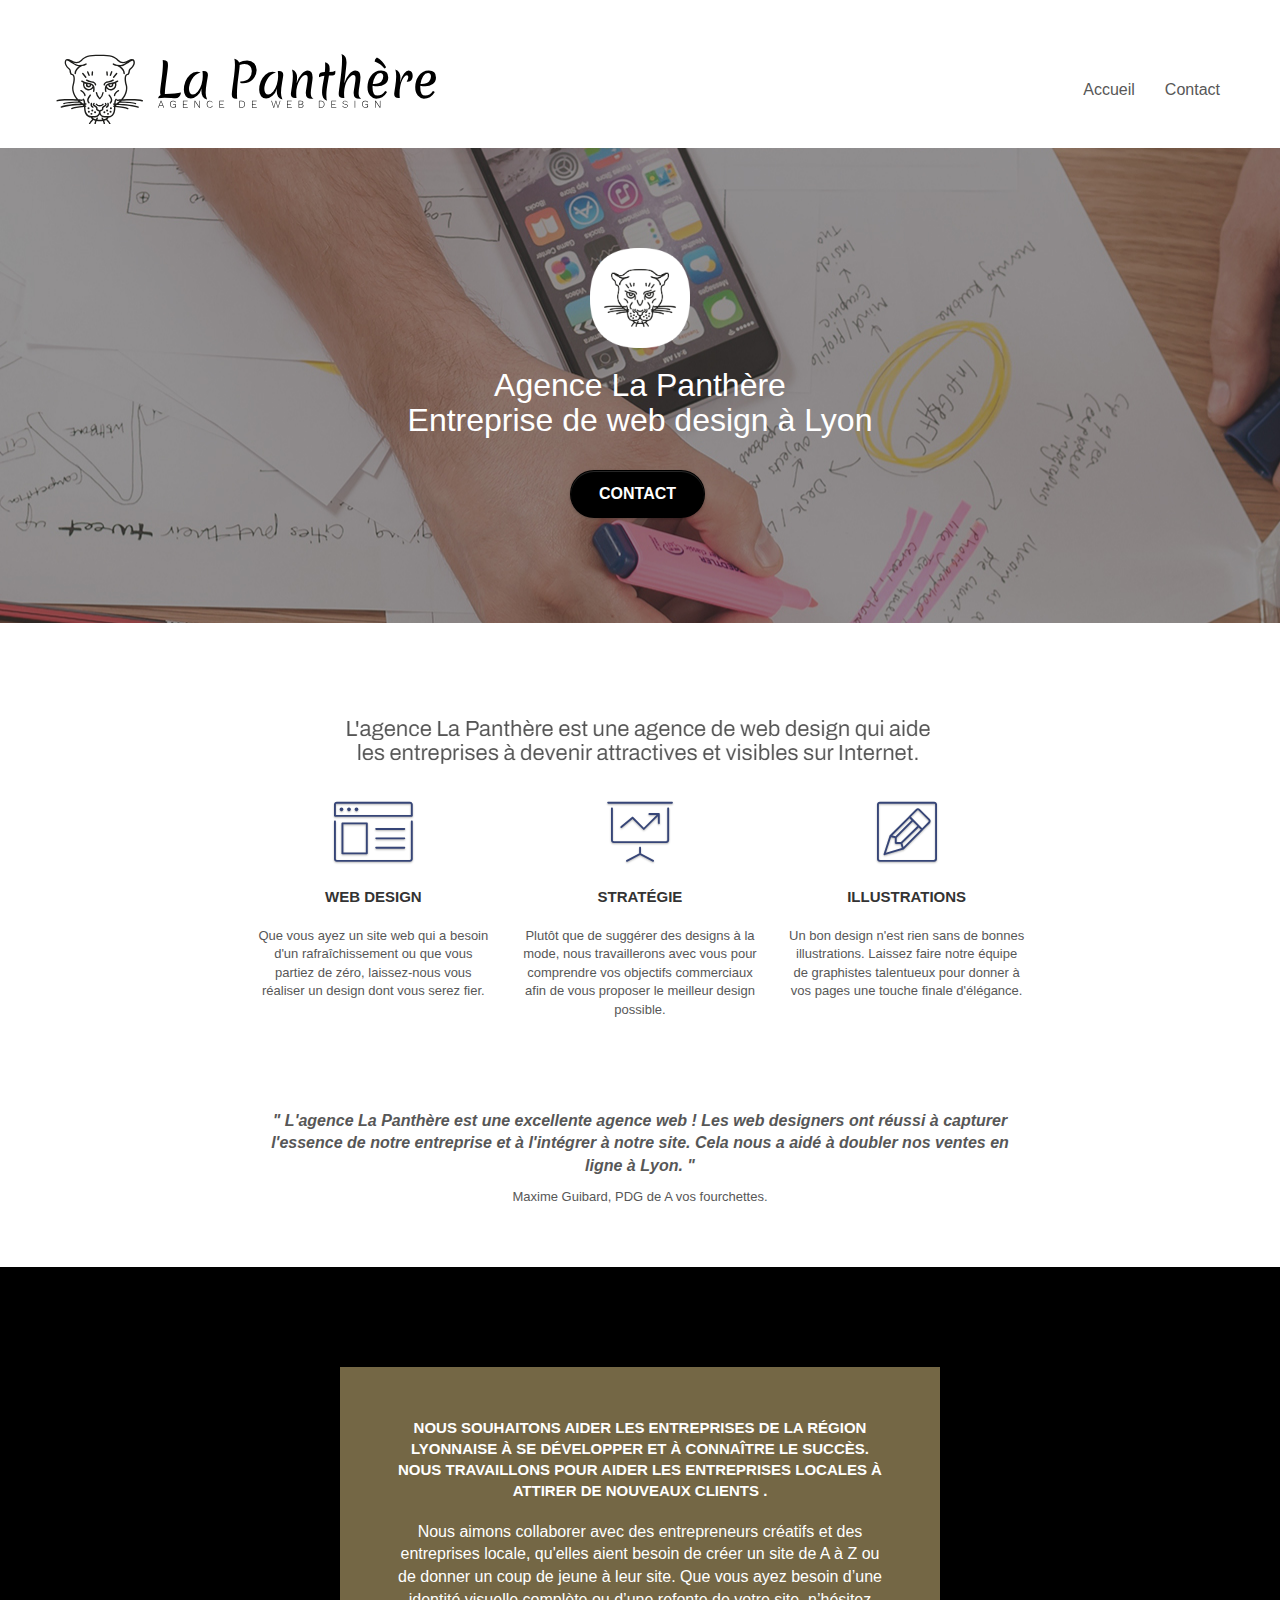
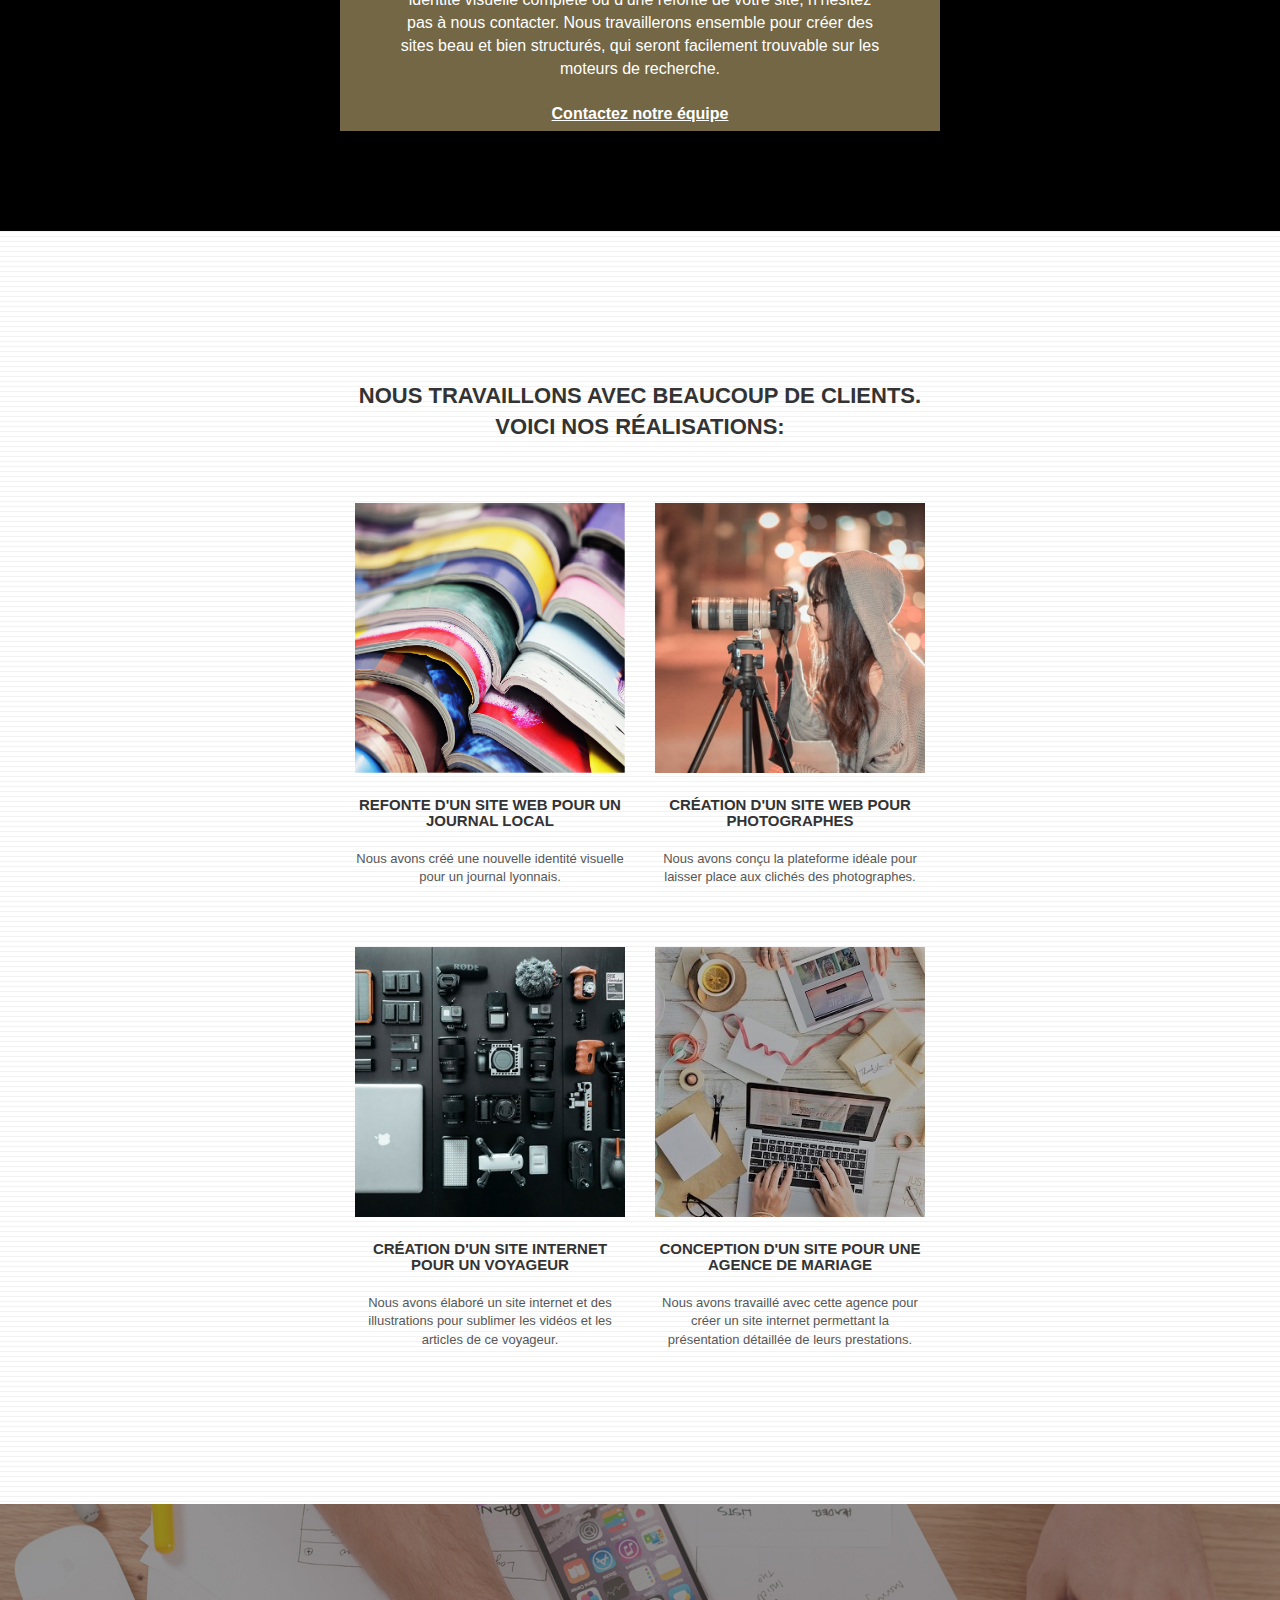
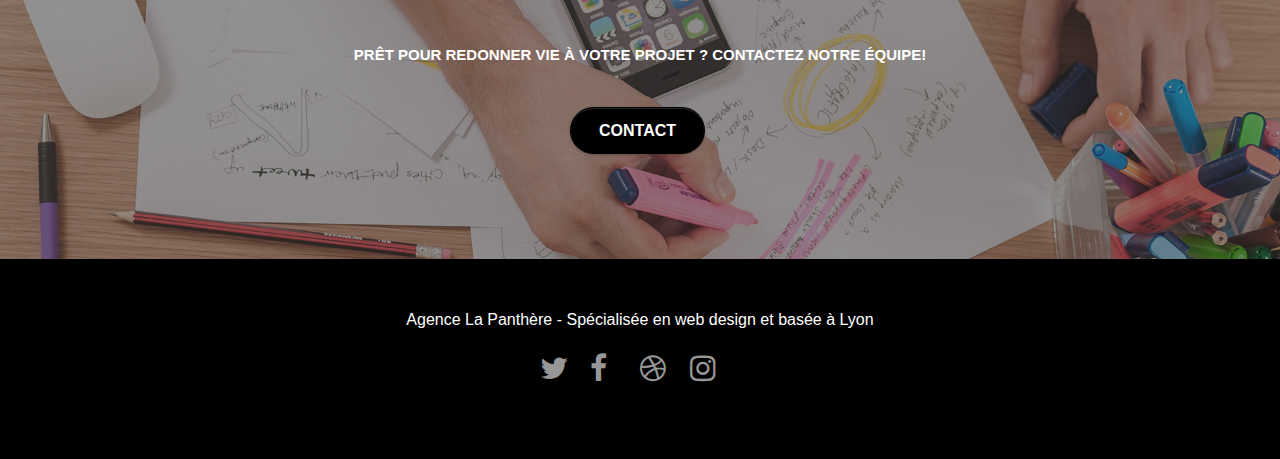
==== index.html @ b07eff9d "descritpions des liens pour accessibilité p2" ====
<!DOCTYPE html>
<html lang="fr">
  <head>
    <meta charset="utf-8" />
    <meta name="viewport" content="width=device-width, initial-scale=1.0, viewport-fit=cover" />
    <link rel="shortcut icon" type="image/png" href="favicon.jpg" />
    <link rel="stylesheet" type="text/css" href="./css/bootstrap.css" />
    <link rel="stylesheet" type="text/css" href="style.css" />
    <link rel="stylesheet" type="text/css" href="./css/font-awesome.css" />
    <link rel="stylesheet" type="text/css" href="./css/et-line.css" />

    <script src="./js/jquery-2.1.0.js"></script>
    <script src="./js/bootstrap.js"></script>
    <script src="./js/blocs.js"></script>
    <script src="./js/jquery.touchSwipe.js" defer></script>
    <script src="./js/gmaps.js"></script>

    <title>La Panthère</title>

    <!-- Analytics -->

    <!-- Analytics END -->
  </head>

  <body>
    <!-- Principal conteneur -->

    <div class="page-container">
      <!-- bloc-0 -->
      <header class="bloc bgc-white l-bloc" id="bloc-0">
        <div class="container bloc-sm">
          <nav class="navbar row">
            <div class="navbar-header">
              <a class="navbar-brand" href="index.html"
                ><img src="img/agence-la-panthere-monochrome.svg" alt=" logo de l'agence web design La Panthere situéé à Lyon" height="40"
              /></a>
            </div>

            <div class="collapse navbar-collapse navbar-1 special-dropdown-nav">
              <ul class="site-navigation nav navbar-nav">
                <li>
                  <a href="index.html">Accueil</a>
                </li>
                <li>
                  <a href="page2.html">Contact</a>
                </li>
              </ul>
            </div>
          </nav>
        </div>
      </header>
    </div>
    <!-- bloc-0 END -->

    <!-- bloc-1-presentation -->
    <div class="bloc bgc-dark-slate-blue bg-banniere d-bloc bg-t-edge bloc-bg-texture texture-paper b-parallax" id="bloc-1-hero">
      <div class="container bloc-lg">
        <div class="row tight-width-whitespace">
          <div class="col-sm-12">
            <img src="img/logo.png" class="center-block image-resize-mode" width="100" alt="Agence La Panthère, agence web design Lyon logo" />
            <h1 class="text-center hero-bloc-text tc-white">
              Agence La Panthère <br />
              Entreprise de web design à Lyon
            </h1>
            <div class="text-center">
              <a href="page2.html" class="btn btn-lg btn-clean btn-rd cta-hero btn-atomic-tangerine" id="cta-hero">Contact</a>
            </div>
          </div>
        </div>
      </div>
    </div>
    <!-- bloc-1-presentation END -->

    <!-- bloc-2-services -->
    <div class="bloc bgc-white l-bloc" id="bloc-2-services">
      <div class="container bloc-md">
        <div class="row">
          <div class="col-sm-12 text-center">
            <img alt="agence la Panthere web design, Lyon, stratégie web" src="img/title.png" />
          </div>
        </div>
        <div class="row voffset-lg med-width-whitespace">
          <div class="col-sm-4">
            <div class="text-center">
              <span class="et-icon-browser sm-shadow icon-dark-slate-blue icons icon-lg"></span>
            </div>
            <h2 class="mg-md text-center">Web design</h2>
            <p class="text-center">
              Que vous ayez un site web qui a besoin d'un rafraîchissement ou que vous partiez de zéro, laissez-nous vous réaliser un design dont vous
              serez fier.
            </p>
          </div>
          <div class="col-sm-4">
            <div class="text-center">
              <span class="et-icon-presentation sm-shadow icon-dark-slate-blue icons icon-lg"></span>
            </div>
            <h2 class="mg-md text-center">Stratégie</h2>
            <p class="text-center">
              Plutôt que de suggérer des designs à la mode, nous travaillerons avec vous pour comprendre vos objectifs commerciaux afin de vous
              proposer le meilleur design possible.<br />
            </p>
          </div>
          <div class="col-sm-4">
            <div class="text-center">
              <span class="et-icon-edit sm-shadow icon-dark-slate-blue icons icon-lg"></span>
            </div>
            <h2 class="mg-md text-center">Illustrations</h2>
            <p class="text-center">
              Un bon design n'est rien sans de bonnes illustrations. Laissez faire notre équipe de graphistes talentueux pour donner à vos pages une
              touche finale d'élégance.
            </p>
          </div>
        </div>
        <div class="row voffset-lg voffset">
          <div class="col-xs-12 col-md-8 col-md-offset-2 text-center">
            <p>
              <cite>
                <em>
                  " L'agence La Panthère est une excellente agence web ! Les web designers ont réussi à capturer l'essence de notre entreprise et à
                  l'intégrer à notre site. Cela nous a aidé à doubler nos ventes en ligne à Lyon. "
                </em>
              </cite>
            </p>
            <p>Maxime Guibard, PDG de A vos fourchettes.</p>
          </div>
        </div>
      </div>
    </div>
    <!-- bloc-2-services END -->

    <!-- bloc-3-what-i-do -->
    <div class="bloc tc-white bgc-atomic-tangerine bg-presentation d-bloc bloc-bg-texture texture-paper b-parallax" id="bloc-3-what-i-do">
      <div class="container bloc-lg">
        <div class="row tight-width-whitespace black-background">
          <div class="col-sm-12">
            <h2 class="mg-md text-center tc-white">
              Nous souhaitons aider les entreprises de la région Lyonnaise à se développer et à connaître le succès. Nous travaillons pour aider les
              entreprises locales à attirer de nouveaux clients .<br />
            </h2>
            <p class="text-center white">
              Nous aimons collaborer avec des entrepreneurs créatifs et des entreprises locale, qu'elles aient besoin de créer un site de A à Z ou de
              donner un coup de jeune à leur site. Que vous ayez besoin d’une identité visuelle complète ou d’une refonte de votre site, n’hésitez pas
              à nous contacter. Nous travaillerons ensemble pour créer des sites beau et bien structurés, qui seront facilement trouvable sur les
              moteurs de recherche. <br /><br /><a class="ltc-white bold-link" href="page2.html">Contactez notre équipe</a><br />
            </p>
          </div>
        </div>
      </div>
    </div>
    <!-- bloc-3-what-i-do END -->

    <!-- bloc-4-portfolio -->
    <div class="bloc bgc-white bg-lines-h2-bg bg-repeat l-bloc" id="bloc-4-portfolio">
      <div class="container bloc-lg">
        <div class="row">
          <div class="col-sm-12 text-center">
            <h2>
              Nous travaillons avec beaucoup de clients. <br />
              Voici nos réalisations:
            </h2>
          </div>
        </div>
        <div class="row tight-width-whitespace portfolio-row">
          <div class="col-sm-6">
            <a
              href="#"
              data-lightbox="img/1.jpg"
              data-gallery-id="gallery-1"
              data-caption="Refonte d'un site web pour un journal local"
              data-frame="snapshot-lb"
              ><img src="img/1.jpg" alt="LaPanthere agence web design logo site web journal" class="img-responsive portfolio-thumb"
            /></a>
            <h3 class="mg-md text-center">Refonte d'un site web pour un journal local</h3>
            <p class="text-center">Nous avons créé une nouvelle identité visuelle pour un journal lyonnais.</p>
          </div>
          <div class="col-sm-6">
            <a
              href="#"
              data-lightbox="img/2.jpg"
              data-gallery-id="gallery-1"
              data-caption="Création d'un site web pour photographes"
              data-frame="snapshot-lb"
              ><img
                src="img/2.jpg"
                class="img-responsive portfolio-thumb"
                alt="paris web design logo agence web meilleure agence, Création d'un site web pour photographes"
            /></a>
            <h3 class="mg-md text-center">Création d'un site web pour photographes</h3>
            <p class="text-center">Nous avons conçu la plateforme idéale pour laisser place aux clichés des photographes.</p>
          </div>
        </div>
        <div class="row tight-width-whitespace portfolio-row">
          <div class="col-sm-6">
            <a
              href="#"
              data-lightbox="img/3.bmp"
              data-gallery-id="gallery-1"
              data-caption="Création d'un site internet pour un voyageur"
              data-frame="snapshot-lb"
              ><img
                src="img/3.bmp"
                class="img-responsive portfolio-thumb"
                alt="La Panthere agence de Lyon web design logo Création d'un site web pour voyageur"
            /></a>
            <h3 class="mg-md text-center">Création d'un site internet pour un voyageur</h3>
            <p class="text-center">
              Nous avons élaboré un site internet et des illustrations pour sublimer les vidéos et les articles de ce voyageur.
            </p>
          </div>
          <div class="col-sm-6">
            <a
              href="#"
              data-lightbox="img/4.bmp"
              data-gallery-id="gallery-1"
              data-caption="Conception d'un site pour une agence de mariage"
              data-frame="snapshot-lb"
              ><img src="img/4.bmp" class="img-responsive portfolio-thumb" alt="creation de site web pour mariage"
            /></a>
            <h3 class="mg-md text-center">Conception d'un site pour une agence de mariage</h3>
            <p class="text-center">
              Nous avons travaillé avec cette agence pour créer un site internet permettant la présentation détaillée de leurs prestations.
            </p>
          </div>
        </div>
      </div>
    </div>
    <!-- bloc-4-portfolio END -->

    <!-- bloc-5-cta -->
    <div class="bloc bgc-dark-slate-blue bg-banniere d-bloc bloc-bg-texture texture-paper" id="bloc-5-cta">
      <div class="container bloc-lg">
        <div class="row">
          <h2 class="mg-md text-center tc-white">Prêt pour redonner vie à votre projet ? Contactez notre équipe!</h2>
          <div class="col-sm-12 text-center">
            <a href="page2.html" class="btn btn-atomic-tangerine btn-clean btn-rd btn-lg cta-hero">Contact</a>
          </div>
        </div>
      </div>
    </div>
    <!-- bloc-5-cta END -->

    <!-- Footer - bloc-8 -->
    <div class="bloc bgc-atomic-tangerine d-bloc" id="bloc-8">
      <div class="container bloc-sm">
        <div class="row">
          <div class="col-sm-12">
            <p class="text-center white">Agence La Panthère - Spécialisée en web design et basée à Lyon<br /></p>

            <div class="row row-no-gutters social">
              <div class="col-sm-3">
                <div class="text-center">
                  <a class="social2" href="https://twitter.com/">
                    <span class="reseau">lien vers twitter</span>
                    <span class="fa fa-twitter icon-md"></span
                  ></a>
                </div>
              </div>
              <div class="col-sm-3">
                <div class="text-center">
                  <a class="social2" href="https://www.facebook.com/">
                    <span class="reseau">lien vers facebook</span>
                    <span class="fa fa-facebook icon-md"></span
                  ></a>
                </div>
              </div>
              <div class="col-sm-3">
                <div class="text-center">
                  <a class="social2" href="https://dribbble.com/">
                    <span class="reseau">lien vers dribbble</span>
                    <span class="fa fa-dribbble icon-md"></span
                  ></a>
                </div>
              </div>
              <div class="col-sm-3">
                <div class="text-center">
                  <a class="social2" href="https://instagram.com/">
                    <span class="reseau">lien vers instagram</span>
                    <span class="fa fa-instagram icon-md"></span
                  ></a>
                </div>
              </div>
            </div>
          </div>
        </div>
      </div>
    </div>
    <!-- Footer - bloc-8 END -->

    <!-- Principal conteneur END -->
  </body>
</html>
---- style.css ----
body {
  margin: 0;
  padding: 0;
  background: #fff;
  overflow-x: hidden;
  -webkit-font-smoothing: antialiased;
  -moz-osx-font-smoothing: grayscale;
}

a,
button {
  transition: all 0.3s ease-in-out;
  outline: none !important;
}

a:hover {
  text-decoration: none;
  cursor: pointer;
}

#page-loading-blocs-notifaction {
  position: fixed;
  top: 0;
  bottom: 0;
  width: 100%;
  z-index: 100000;
  background: #ffffff url("img/pageload-spinner.gif") no-repeat center center;
}

.bloc {
  width: 100%;
  clear: both;
  background: 50% 50% no-repeat;
  padding: 0 50px;
  -webkit-background-size: cover;
  -moz-background-size: cover;
  -o-background-size: cover;
  background-size: cover;
  position: relative;
}

.bloc .container {
  padding-left: 0;
  padding-right: 0;
}

.bloc-lg {
  padding: 100px 50px;
}

.bloc-md {
  padding: 50px;
}

.bloc-sm {
  padding: 20px 50px;
}

.bg-center,
.bg-l-edge,
.bg-r-edge,
.bg-t-edge,
.bg-b-edge,
.bg-tl-edge,
.bg-bl-edge,
.bg-tr-edge,
.bg-br-edge,
.bg-repeat {
  -webkit-background-size: auto !important;
  -moz-background-size: auto !important;
  -o-background-size: auto !important;
  background-size: auto !important;
}

.bg-repeat {
  background: repeat;
}

.bg-t-edge {
  background: top no-repeat;
}

.bloc-bg-texture::before {
  content: "";
  background-size: 2px 2px;
  position: absolute;
  top: 0;
  bottom: 0;
  left: 0;
  right: 0;
}

.b-parallax {
  background-attachment: fixed;
}

.d-bloc {
  color: white;
}

.d-bloc button:hover {
  color: rgba(255, 255, 255, 0.9);
}

.d-bloc .icon-round,
.d-bloc .icon-square,
.d-bloc .icon-rounded,
.d-bloc .icon-semi-rounded-a,
.d-bloc .icon-semi-rounded-b {
  border-color: rgba(255, 255, 255, 0.9);
}

.d-bloc .divider-h span {
  border-color: rgba(255, 255, 255, 0.2);
}

.d-bloc .a-btn,
.d-bloc .navbar a,
.d-bloc .navbar-brand,
.d-bloc a .icon-sm,
.d-bloc a .icon-md,
.d-bloc a .icon-lg,
.d-bloc a .icon-xl,
.d-bloc h1 a,
.d-bloc h2 a,
.d-bloc h3 a,
.d-bloc h4 a,
.d-bloc h5 a,
.d-bloc h6 a,
.d-bloc p a {
  color: rgba(255, 255, 255, 0.6);
}

.d-bloc .a-btn:hover,
.d-bloc .navbar a:hover,
.d-bloc .navbar-brand:hover,
.d-bloc a:hover .icon-sm,
.d-bloc a:hover .icon-md,
.d-bloc a:hover .icon-lg,
.d-bloc a:hover .icon-xl,
.d-bloc h1 a:hover,
.d-bloc h2 a:hover,
.d-bloc h3 a:hover,
.d-bloc h4 a:hover,
.d-bloc h5 a:hover,
.d-bloc h6 a:hover,
.d-bloc p a:hover {
  color: rgba(255, 255, 255, 1);
}

.d-bloc .navbar-toggle .icon-bar {
  background: rgba(255, 255, 255, 1);
}

.d-bloc .btn-wire,
.d-bloc .btn-wire:hover {
  color: rgba(255, 255, 255, 1);
  border-color: rgba(255, 255, 255, 1);
}

.d-bloc .panel {
  color: rgba(0, 0, 0, 0.5);
}

.d-bloc .panel button:hover {
  color: rgba(0, 0, 0, 0.7);
}

.d-bloc .panel icon {
  border-color: rgba(0, 0, 0, 0.7);
}

.d-bloc .panel .divider-h span {
  border-color: rgba(0, 0, 0, 0.1);
}

.d-bloc .panel .a-btn {
  color: rgba(0, 0, 0, 0.6);
}

.d-bloc .panel .a-btn:hover {
  color: rgba(0, 0, 0, 1);
}

.d-bloc .panel .btn-wire,
.d-bloc .panel .btn-wire:hover {
  color: rgba(0, 0, 0, 0.7);
  border-color: rgba(0, 0, 0, 0.3);
}

.d-bloc .panel,
.l-bloc {
  color: rgba(0, 0, 0, 0.5);
}

.d-bloc .panel button:hover,
.l-bloc button:hover {
  color: rgba(0, 0, 0, 0.7);
}

.l-bloc .icon-round,
.l-bloc .icon-square,
.l-bloc .icon-rounded,
.l-bloc .icon-semi-rounded-a,
.l-bloc .icon-semi-rounded-b {
  border-color: rgba(0, 0, 0, 0.7);
}

.d-bloc .panel .divider-h span,
.l-bloc .divider-h span {
  border-color: rgba(0, 0, 0, 0.1);
}

.d-bloc .panel .a-btn,
.l-bloc .a-btn,
.l-bloc .navbar a,
.l-bloc .navbar-brand,
.l-bloc a .icon-sm,
.l-bloc a .icon-md,
.l-bloc a .icon-lg,
.l-bloc a .icon-xl,
.l-bloc h1 a,
.l-bloc h2 a,
.l-bloc h3 a,
.l-bloc h4 a,
.l-bloc h5 a,
.l-bloc h6 a,
.l-bloc p a {
  color: rgba(0, 0, 0, 0.6);
}

.d-bloc .panel .a-btn:hover,
.l-bloc .a-btn:hover,
.l-bloc .navbar a:hover,
.l-bloc .navbar-brand:hover,
.l-bloc a:hover .icon-sm,
.l-bloc a:hover .icon-md,
.l-bloc a:hover .icon-lg,
.l-bloc a:hover .icon-xl,
.l-bloc h1 a:hover,
.l-bloc h2 a:hover,
.l-bloc h3 a:hover,
.l-bloc h4 a:hover,
.l-bloc h5 a:hover,
.l-bloc h6 a:hover,
.l-bloc p a:hover {
  color: rgba(0, 0, 0, 1);
}

.l-bloc .navbar-toggle .icon-bar {
  color: rgba(0, 0, 0, 0.6);
}

.d-bloc .panel .btn-wire,
.d-bloc .panel .btn-wire:hover,
.l-bloc .btn-wire,
.l-bloc .btn-wire:hover {
  color: rgba(0, 0, 0, 0.7);
  border-color: rgba(0, 0, 0, 0.3);
}

.voffset {
  margin-top: 30px;
}

.voffset-lg {
  margin-top: 80px;
}

.row-no-gutters {
  margin-right: 0;
  margin-left: 0;
}

.row.row-no-gutters > [class^="col-"],
.row.row-no-gutters > [class*=" col-"] {
  padding-right: 0;
  padding-left: 0;
}

#bloc-1-hero h1 {
  font-size: 32px;
}

.navbar {
  margin-bottom: 0;
  z-index: 1;
}

.navbar-brand {
  height: auto;
  padding: 3px 15px;
  font-size: 25px;
  font-weight: normal;
  font-weight: 600;
  line-height: 44px;
}

.navbar-brand img {
  height: 70px;
  margin: 0 5px 0 0;
  display: inline;
}

.navbar-brand img[src$="svg"] {
  min-width: 100px;
}

.nav-center .navbar-brand img {
  margin: 0;
}

.navbar .nav {
  padding-top: 35px;
  margin-right: -16px;
  float: right;
  z-index: 1;
}

.contact a {
  text-decoration: none;
  margin-right: 150px;
  margin-top: -19px;
}

.nav > li {
  display: flex;
  float: left;
  margin-top: -34px;
  font-size: 16px;
}

.fa-arrow-rotate-left {
  color: black;
}

.navbar-nav .open .dropdown-menu > li > a {
  text-align: inherit;
}

.nav > li a:hover,
.nav > li a:focus {
  background: transparent;
}

.nav-invert .navbar .nav {
  float: left;
}

.nav-invert .navbar-header,
.nav-invert .navbar-brand {
  float: right;
  position: relative;
  z-index: 2;
}

/* Nouvelles Modifications apportées */
cite {
  font-size: 16px;
  font-weight: bold;
}

.bloc6 {
  background-color: black;
}

.design {
  display: flex;
  justify-content: center;
  margin-top: 5px;
  font-size: 35px;
  color: white;
}

.text-design {
  display: flex;
  justify-content: center;
  font-size: 24px;
  color: lightblue;
  margin-top: 15px;
}

.hero-bloc-text {
  font-size: 38px;
}

.formulaire {
  text-align: center;
  font-size: 22px;
  margin-top: -40px;
}

.lyon {
  margin: 0 250px 0 -50px;
}

.ville-lyon {
  height: 100%;
  width: 130%;
  object-fit: cover;
}

.adresses {
  text-align: center;
  margin-top: -10px;
  color: white;
}

.reseau {
  display: none;
}

@media (min-width: 768px) {
  .site-navigation {
    position: absolute;
    top: 50%;
    right: 20px;
    transform: translate(0, -50%);
    -webkit-transform: translateY(-50%);
  }
  .nav > li .dropdown-menu a,
  .nav > li .dropdown-menu a:hover {
    color: #484848;
  }
  .nav-invert .site-navigation {
    left: 0;
    right: 0;
  }
  .nav-center {
    text-align: center;
  }
  .nav-center .navbar-header {
    width: 100%;
  }
  .nav-center .navbar-header,
  .nav-center .navbar-brand,
  .nav-center .nav > li {
    float: none;
    display: inline-block;
  }
  .nav-center .site-navigation {
    position: relative;
    width: 100%;
    right: 0;
    margin-right: 0px;
    margin-top: 20px;
  }
  .nav-center.mini-nav .navbar-toggle {
    float: none;
    margin: 10px auto 0;
  }
}

.nav > li > .dropdown a {
  background: none !important;
  display: block;
  padding: 14px 15px;
}

nav .caret {
  margin: 0 5px;
}

.dropdown-menu .dropdown-menu {
  top: -8px;
  left: 100%;
}

.dropdown-menu .dropmenu-flow-right {
  top: 100%;
  left: 0;
  margin-left: -1px;
  border-top-left-radius: 0;
  border-top-right-radius: 0;
}

.dropdown-menu .dropdown span {
  border: 4px solid black;
  border-top-color: transparent;
  border-right-color: transparent;
  border-bottom-color: transparent;
  margin: 6px -5px 0 0 !important;
  float: right;
}

.mg-md {
  margin-top: 10px;
  margin-bottom: 20px;
  font-size: 15px;
}

.mg-lg {
  margin-top: 10px;
  margin-bottom: 40px;
}

.btn {
  margin: 0 5px 5px 0;
}

.btn.pull-right {
  margin: 0 0 5px 5px;
}

.btn-d,
.btn-d:hover,
.btn-d:focus {
  color: #fff;
  background: rgba(0, 0, 0, 0.3);
}

button {
  outline: none !important;
}

.btn-rd {
  border-radius: 40px;
}

.btn-clean {
  border: 1px solid rgba(0, 0, 0, 0.08);
  border-bottom-color: rgba(0, 0, 0, 0.1);
  text-shadow: 0 1px 0 rgba(0, 0, 1, 0.1);
  box-shadow: 0 1px 3px rgba(0, 0, 1, 0.25), inset 0 1px 0 0 rgba(255, 255, 255, 0.15);
}

.icon-md {
  font-size: 30px !important;
}

.icon-lg {
  font-size: 60px !important;
}

.sm-shadow {
  text-shadow: 0 1px 2px rgba(0, 0, 0, 0.3);
}

.panel-sq,
.panel-sq .panel-heading,
.panel-sq .panel-footer {
  border-radius: 0;
}

.panel-rd {
  border-radius: 30px;
}

.panel-rd .panel-heading {
  border-radius: 29px 29px 0 0;
}

.panel-rd .panel-footer {
  border-radius: 0 0 29px 29px;
}

.form-control {
  display: flex;
  border-color: rgba(0, 0, 0, 0.1);
  box-shadow: none;
  width: 80%;
  padding: 10px 20px;
  margin: 10px 0 10px 0;
}

.scrollToTop {
  width: 40px;
  height: 40px;
  position: fixed;
  bottom: 20px;
  right: 20px;
  opacity: 0;
  z-index: 500;
  transition: all 0.3s ease-in-out;
}

.scrollToTop span {
  margin-top: 6px;
}

.showScrollTop {
  font-size: 14px;
  opacity: 1;
}

a[data-lightbox] {
  position: relative;
  display: block;
  text-align: center;
}

a[data-lightbox]:hover::before {
  content: "+";
  font-family: "HelveticaNeue-Light", "Helvetica Neue Light", "Helvetica Neue", Helvetica, Arial;
  font-size: 32px;
  width: 50px;
  height: 50px;
  margin-left: -25px;
  border-radius: 50%;
  background: rgba(0, 0, 0, 0.6);
  color: #fff;
  font-weight: 100;
  z-index: 1;
  position: absolute;
  top: 50%;
  transform: translateY(-50%);
  -webkit-transform: translateY(-50%);
}

a[data-lightbox]:hover img {
  opacity: 0.6;
  -webkit-animation-fill-mode: none;
  animation-fill-mode: none;
}

#lightbox-modal {
  display: flex;
  align-items: center;
}

#lightbox-modal .modal-dialog {
  width: 90%;
  max-width: 900px;
  margin: 0 auto 0;
}

#lightbox-modal .modal-dialog img {
  max-height: 90vh;
  margin: 0 auto;
}

.lightbox-caption {
  padding: 20px;
  color: #fff;
  background: rgba(0, 0, 0, 0.5);
  position: absolute;
  left: 15px;
  right: 15px;
  bottom: 5px;
}

.close-lightbox {
  color: #fff;
  font-size: 30px;
  position: absolute;
  top: 20px;
  right: 20px;
  z-index: 20;
  background: rgba(0, 0, 0, 0.5);
  border: none;
  line-height: 30px;
  padding: 0 9px 5px;
  opacity: 0.3;
}

.close-lightbox:hover,
.next-lightbox:hover,
.prev-lightbox:hover {
  opacity: 1;
  color: #fff;
}

.next-lightbox,
.prev-lightbox {
  font-size: 20px;
  color: rgba(255, 255, 255, 0.9);
  background: rgba(0, 0, 0, 0.5);
  transition: all 0.2s ease-in-out;
  position: absolute;
  top: 45%;
  z-index: 1;
  opacity: 0.4;
}

.next-lightbox {
  padding: 6px 8px 1px 13px;
  right: 25px;
}

.prev-lightbox {
  padding: 6px 13px 1px 10px;
  left: 25px;
}

.snapshot-lb .modal-body {
  padding-bottom: 45px;
}

.snapshot-lb .lightbox-caption {
  padding: 0;
  color: rgba(0, 0, 0, 0.5);
  background: none;
}

h1,
h2,
h3,
h4,
h5,
h6,
p,
label,
.btn,
a {
  font-family: "helvetica";
  font-weight: 400;
  color: #575757 !important;
}

.hero-bloc-text-sub {
  font-size: 36px;
}

.statement-bloc-text {
  line-height: 26px;
  font-style: italic;
  font-size: 20px;
  text-align: center;
  font-weight: lighter;
  max-width: 520px;
  margin: auto auto auto auto;
}

p {
  font-size: 13px;
}

.tight-width-whitespace {
  max-width: 600px;
  margin: auto auto auto auto;
}

.h1 {
  font-size: 20px;
  font-family: "Open Sans";
}

.cta-hero {
  margin-top: 22px;
  color: #ffffff !important;
  text-transform: uppercase;
  padding: 12px 28px 12px 28px;
  font-size: 16px;
  font-weight: 700;
}

.social {
  display: block;
  max-width: 200px;
  margin: 2em auto;
}

.social2 {
  display: flex;
  max-width: 400px;
  margin: 2em auto;
  gap: 6rem;
  text-decoration: none;
}

h2 {
  font-size: 22px;
  line-height: 1.4em;
  text-transform: uppercase;
  font-weight: 700;
  color: #333333 !important;
}

h3 {
  font-size: 15px;
  text-transform: uppercase;
  font-weight: 700;
  color: #333333 !important;
}

.med-width-whitespace {
  max-width: 800px;
  margin: auto auto auto auto;
  box-shadow: 0px 0px 0px #000000;
}

h1 {
  color: #333333 !important;
}

h4 {
  color: #333333 !important;
}

.icons {
  margin-bottom: 14px;
  margin-top: 24px;
}

.white {
  color: #ffffff !important;
  font-size: 16px;
  margin-bottom: -35px;
}

.portfolio-thumb {
  margin-bottom: 24px;
}

.portfolio-row {
  margin-bottom: 44px;
  margin-top: 50px;
}

.avatar {
  box-shadow: 0px 4px 9px rgba(0, 0, 0, 0.3);
}

.black-background {
  background-color: rgba(165, 147, 99, 0.7);
  padding: 40px 40px 40px 40px;
}

.bold-link {
  font-weight: 900;
  text-decoration: underline !important;
}

.bgc-white {
  background-color: #ffffff;
  display: flex;
}

.bgc-dark-slate-blue {
  background-color: #364577;
}

.bgc-atomic-tangerine {
  background-color: black;
}

.tc-white {
  color: white !important;
}

.btn-atomic-tangerine {
  background: black;
  color: #ffffff !important;
  border-color: transparent;
}

.btn-atomic-tangerine:hover {
  background: #c27956 !important;
  color: #ffffff !important;
}

.ltc-white {
  color: white !important;
}

.ltc-white:hover {
  color: #a5461a !important;
}

.ltc-atomic-tangerine {
  color: #f3976c !important;
}

.ltc-atomic-tangerine:hover {
  color: #c27956 !important;
}

.coordonnées {
  text-align: center;
  font-size: 22px;
  margin-bottom: -10px;
}

.icon-dark-slate-blue {
  color: #364577 !important;
  border-color: #364577 !important;
}

.bg-lines-h2-bg {
  background-image: url("img/lines-h2-bg.png");
}

.bg-banniere {
  background-image: url("img/agence-la-panthere.jpg");
}

.bg-presentation {
  background-image: url("img/image-de-presentation.bmp");
}

@media (max-width: 1024px) {
  .bloc {
    padding-left: 20px;
    padding-right: 20px;
  }
  .bloc.full-width-bloc,
  .bloc-tile-2.full-width-bloc .container,
  .bloc-tile-3.full-width-bloc .container,
  .bloc-tile-4.full-width-bloc .container {
    padding-left: 0;
    padding-right: 0;
  }
}

@media (max-width: 992px) and (min-width: 768px) {
  .navbar .nav {
    max-width: 80%;
  }

  .contact a {
    margin-right: 80px;
  }
  .nav-center.navbar .nav {
    max-width: 100%;
  }
}

@media only screen and (min-device-width: 768px) and (max-device-width: 1024px) and (orientation: landscape) {
  .b-parallax {
    background-attachment: scroll;
  }
}

@media only screen and (min-device-width: 1024px) and (max-device-width: 1366px) and (-webkit-min-device-pixel-ratio: 1.5) {
  .b-parallax {
    background-attachment: scroll;
  }
}

@media (max-width: 991px) {
  .container {
    width: 100%;
  }
  .b-parallax {
    background-attachment: scroll;
  }
  .page-container,
  #hero-bloc {
    overflow-x: hidden;
    position: relative;
  }
  .bloc {
    padding-left: constant(safe-area-inset-left);
    padding-right: constant(safe-area-inset-right);
  }
  .bloc-group,
  .bloc-group .bloc {
    display: block;
    width: 100%;
  }
  .bloc-fill-screen .fill-bloc-top-edge,
  .bloc-fill-screen .fill-bloc-bottom-edge {
    padding: 0 20px;
    padding-left: constant(safe-area-inset-left);
    padding-right: constant(safe-area-inset-right);
  }
}

@media (max-width: 767px) {
  .page-container {
    overflow-x: hidden;
    position: relative;
  }
  h1,
  h2,
  h3,
  h4,
  h5,
  h6,
  p,
  #disqus_thread {
    padding-left: 10px !important;
    padding-right: 10px !important;
  }
  .b-parallax {
    background-attachment: scroll;
  }
  .navbar .nav {
    padding-top: 0;
    border-top: 1px solid rgba(0, 0, 0, 0.2);
    float: none !important;
  }
  .navbar.row {
    margin-left: 0;
    margin-right: 0;
  }
  .site-navigation {
    position: inherit;
    transform: none;
    -webkit-transform: none;
    -ms-transform: none;
  }
  .nav > li {
    margin-top: 0;
    border-bottom: 1px solid rgba(0, 0, 0, 0.1);
    background: rgba(0, 0, 0, 0.05);
    text-align: left;
    padding-left: 15px;
    width: 100%;
  }
  .nav > li:hover {
    background: rgba(0, 0, 0, 0.08);
  }
  .dropdown .dropdown a .caret {
    float: none;
    margin: 5px 0 0 10px !important;
    border: 4px solid black;
    border-bottom-color: transparent;
    border-right-color: transparent;
    border-left-color: transparent;
  }
  #hero-bloc .navbar .nav {
    background: rgba(0, 0, 0, 0.8);
  }
  #hero-bloc .navbar .nav a {
    color: rgba(255, 255, 255, 0.6);
  }
  .hero {
    padding: 50px 0;
  }
  .hero-nav {
    left: -1px;
    right: -1px;
  }
  .navbar-collapse {
    padding: 0;
    overflow-x: hidden;
    -webkit-box-shadow: none;
    box-shadow: none;
  }
  .navbar-brand img {
    max-height: 40px;
    width: auto;
  }
  .nav-invert .navbar-header {
    float: none;
    width: 100%;
  }
  .nav-invert .navbar-toggle {
    float: left;
    margin-left: 10px;
  }
  .bloc {
    padding-left: 0;
    padding-right: 0;
  }
  .bloc-xxl,
  .bloc-xl,
  .bloc-lg {
    padding: 40px 0;
  }
  .bloc-sm,
  .bloc-md {
    padding-left: 0;
    padding-right: 0;
  }
  .bloc-tile-2 .container,
  .bloc-tile-3 .container,
  .bloc-tile-4 .container,
  .bloc-fill-screen .fill-bloc-top-edge,
  .bloc-fill-screen .fill-bloc-bottom-edge {
    padding-left: 0;
    padding-right: 0;
  }
  .a-block {
    padding: 0 10px;
  }
  .btn-dwn {
    display: none;
  }
  .voffset {
    margin-top: 5px;
  }
  .voffset-md {
    margin-top: 20px;
  }
  .voffset-lg {
    margin-top: 30px;
  }
  form {
    padding: 5px;
  }
  .close-lightbox {
    display: inline-block;
  }
  .blocsapp-device-iphone5 {
    background-size: 216px 425px;
    padding-top: 60px;
    width: 216px;
    height: 425px;
  }
  .blocsapp-device-iphone5 img {
    width: 180px;
    height: 320px;
  }
}

@media (max-width: 400px) {
  .bloc {
    padding-left: 0;
    padding-right: 0;
  }
}

@media (max-width: 767px) {
  .bloc-mob-center-text {
    text-align: center;
  }
}
---- css/et-line.css ----
@font-face {
    font-family: et-line;
    src: url(../fonts/et-line.eot);
    src: url(../fonts/et-line.eot?#iefix) format('embedded-opentype'), url(../fonts/et-line.woff) format('woff'), url(../fonts/et-line.ttf) format('truetype'), url(../fonts/et-line.svg#et-line) format('svg');
    font-weight: 400;
    font-style: normal
}

.et-icon-adjustments,
.et-icon-alarmclock,
.et-icon-anchor,
.et-icon-aperture,
.et-icon-attachment,
.et-icon-bargraph,
.et-icon-basket,
.et-icon-beaker,
.et-icon-bike,
.et-icon-book-open,
.et-icon-briefcase,
.et-icon-browser,
.et-icon-calendar,
.et-icon-camera,
.et-icon-caution,
.et-icon-chat,
.et-icon-circle-compass,
.et-icon-clipboard,
.et-icon-clock,
.et-icon-cloud,
.et-icon-compass,
.et-icon-desktop,
.et-icon-dial,
.et-icon-document,
.et-icon-documents,
.et-icon-download,
.et-icon-dribbble,
.et-icon-edit,
.et-icon-envelope,
.et-icon-expand,
.et-icon-facebook,
.et-icon-flag,
.et-icon-focus,
.et-icon-gears,
.et-icon-genius,
.et-icon-gift,
.et-icon-global,
.et-icon-globe,
.et-icon-googleplus,
.et-icon-grid,
.et-icon-happy,
.et-icon-hazardous,
.et-icon-heart,
.et-icon-hotairballoon,
.et-icon-hourglass,
.et-icon-key,
.et-icon-laptop,
.et-icon-layers,
.et-icon-lifesaver,
.et-icon-lightbulb,
.et-icon-linegraph,
.et-icon-linkedin,
.et-icon-lock,
.et-icon-magnifying-glass,
.et-icon-map,
.et-icon-map-pin,
.et-icon-megaphone,
.et-icon-mic,
.et-icon-mobile,
.et-icon-newspaper,
.et-icon-notebook,
.et-icon-paintbrush,
.et-icon-paperclip,
.et-icon-pencil,
.et-icon-phone,
.et-icon-picture,
.et-icon-pictures,
.et-icon-piechart,
.et-icon-presentation,
.et-icon-pricetags,
.et-icon-printer,
.et-icon-profile-female,
.et-icon-profile-male,
.et-icon-puzzle,
.et-icon-quote,
.et-icon-recycle,
.et-icon-refresh,
.et-icon-ribbon,
.et-icon-rss,
.et-icon-sad,
.et-icon-scissors,
.et-icon-scope,
.et-icon-search,
.et-icon-shield,
.et-icon-speedometer,
.et-icon-strategy,
.et-icon-streetsign,
.et-icon-tablet,
.et-icon-target,
.et-icon-telescope,
.et-icon-toolbox,
.et-icon-tools,
.et-icon-tools-2,
.et-icon-trophy,
.et-icon-tumblr,
.et-icon-twitter,
.et-icon-upload,
.et-icon-video,
.et-icon-wallet,
.et-icon-wine {
    font-family: et-line;
    speak: none;
    font-style: normal;
    font-weight: 400;
    font-variant: normal;
    text-transform: none;
    line-height: 1;
    -webkit-font-smoothing: antialiased;
    -moz-osx-font-smoothing: grayscale;
    display: inline-block
}

.et-icon-mobile:before {
    content: "\e000"
}

.et-icon-laptop:before {
    content: "\e001"
}

.et-icon-desktop:before {
    content: "\e002"
}

.et-icon-tablet:before {
    content: "\e003"
}

.et-icon-phone:before {
    content: "\e004"
}

.et-icon-document:before {
    content: "\e005"
}

.et-icon-documents:before {
    content: "\e006"
}

.et-icon-search:before {
    content: "\e007"
}

.et-icon-clipboard:before {
    content: "\e008"
}

.et-icon-newspaper:before {
    content: "\e009"
}

.et-icon-notebook:before {
    content: "\e00a"
}

.et-icon-book-open:before {
    content: "\e00b"
}

.et-icon-browser:before {
    content: "\e00c"
}

.et-icon-calendar:before {
    content: "\e00d"
}

.et-icon-presentation:before {
    content: "\e00e"
}

.et-icon-picture:before {
    content: "\e00f"
}

.et-icon-pictures:before {
    content: "\e010"
}

.et-icon-video:before {
    content: "\e011"
}

.et-icon-camera:before {
    content: "\e012"
}

.et-icon-printer:before {
    content: "\e013"
}

.et-icon-toolbox:before {
    content: "\e014"
}

.et-icon-briefcase:before {
    content: "\e015"
}

.et-icon-wallet:before {
    content: "\e016"
}

.et-icon-gift:before {
    content: "\e017"
}

.et-icon-bargraph:before {
    content: "\e018"
}

.et-icon-grid:before {
    content: "\e019"
}

.et-icon-expand:before {
    content: "\e01a"
}

.et-icon-focus:before {
    content: "\e01b"
}

.et-icon-edit:before {
    content: "\e01c"
}

.et-icon-adjustments:before {
    content: "\e01d"
}

.et-icon-ribbon:before {
    content: "\e01e"
}

.et-icon-hourglass:before {
    content: "\e01f"
}

.et-icon-lock:before {
    content: "\e020"
}

.et-icon-megaphone:before {
    content: "\e021"
}

.et-icon-shield:before {
    content: "\e022"
}

.et-icon-trophy:before {
    content: "\e023"
}

.et-icon-flag:before {
    content: "\e024"
}

.et-icon-map:before {
    content: "\e025"
}

.et-icon-puzzle:before {
    content: "\e026"
}

.et-icon-basket:before {
    content: "\e027"
}

.et-icon-envelope:before {
    content: "\e028"
}

.et-icon-streetsign:before {
    content: "\e029"
}

.et-icon-telescope:before {
    content: "\e02a"
}

.et-icon-gears:before {
    content: "\e02b"
}

.et-icon-key:before {
    content: "\e02c"
}

.et-icon-paperclip:before {
    content: "\e02d"
}

.et-icon-attachment:before {
    content: "\e02e"
}

.et-icon-pricetags:before {
    content: "\e02f"
}

.et-icon-lightbulb:before {
    content: "\e030"
}

.et-icon-layers:before {
    content: "\e031"
}

.et-icon-pencil:before {
    content: "\e032"
}

.et-icon-tools:before {
    content: "\e033"
}

.et-icon-tools-2:before {
    content: "\e034"
}

.et-icon-scissors:before {
    content: "\e035"
}

.et-icon-paintbrush:before {
    content: "\e036"
}

.et-icon-magnifying-glass:before {
    content: "\e037"
}

.et-icon-circle-compass:before {
    content: "\e038"
}

.et-icon-linegraph:before {
    content: "\e039"
}

.et-icon-mic:before {
    content: "\e03a"
}

.et-icon-strategy:before {
    content: "\e03b"
}

.et-icon-beaker:before {
    content: "\e03c"
}

.et-icon-caution:before {
    content: "\e03d"
}

.et-icon-recycle:before {
    content: "\e03e"
}

.et-icon-anchor:before {
    content: "\e03f"
}

.et-icon-profile-male:before {
    content: "\e040"
}

.et-icon-profile-female:before {
    content: "\e041"
}

.et-icon-bike:before {
    content: "\e042"
}

.et-icon-wine:before {
    content: "\e043"
}

.et-icon-hotairballoon:before {
    content: "\e044"
}

.et-icon-globe:before {
    content: "\e045"
}

.et-icon-genius:before {
    content: "\e046"
}

.et-icon-map-pin:before {
    content: "\e047"
}

.et-icon-dial:before {
    content: "\e048"
}

.et-icon-chat:before {
    content: "\e049"
}

.et-icon-heart:before {
    content: "\e04a"
}

.et-icon-cloud:before {
    content: "\e04b"
}

.et-icon-upload:before {
    content: "\e04c"
}

.et-icon-download:before {
    content: "\e04d"
}

.et-icon-target:before {
    content: "\e04e"
}

.et-icon-hazardous:before {
    content: "\e04f"
}

.et-icon-piechart:before {
    content: "\e050"
}

.et-icon-speedometer:before {
    content: "\e051"
}

.et-icon-global:before {
    content: "\e052"
}

.et-icon-compass:before {
    content: "\e053"
}

.et-icon-lifesaver:before {
    content: "\e054"
}

.et-icon-clock:before {
    content: "\e055"
}

.et-icon-aperture:before {
    content: "\e056"
}

.et-icon-quote:before {
    content: "\e057"
}

.et-icon-scope:before {
    content: "\e058"
}

.et-icon-alarmclock:before {
    content: "\e059"
}

.et-icon-refresh:before {
    content: "\e05a"
}

.et-icon-happy:before {
    content: "\e05b"
}

.et-icon-sad:before {
    content: "\e05c"
}

.et-icon-facebook:before {
    content: "\e05d"
}

.et-icon-twitter:before {
    content: "\e05e"
}

.et-icon-googleplus:before {
    content: "\e05f"
}

.et-icon-rss:before {
    content: "\e060"
}

.et-icon-tumblr:before {
    content: "\e061"
}

.et-icon-linkedin:before {
    content: "\e062"
}

.et-icon-dribbble:before {
    content: "\e063"
}
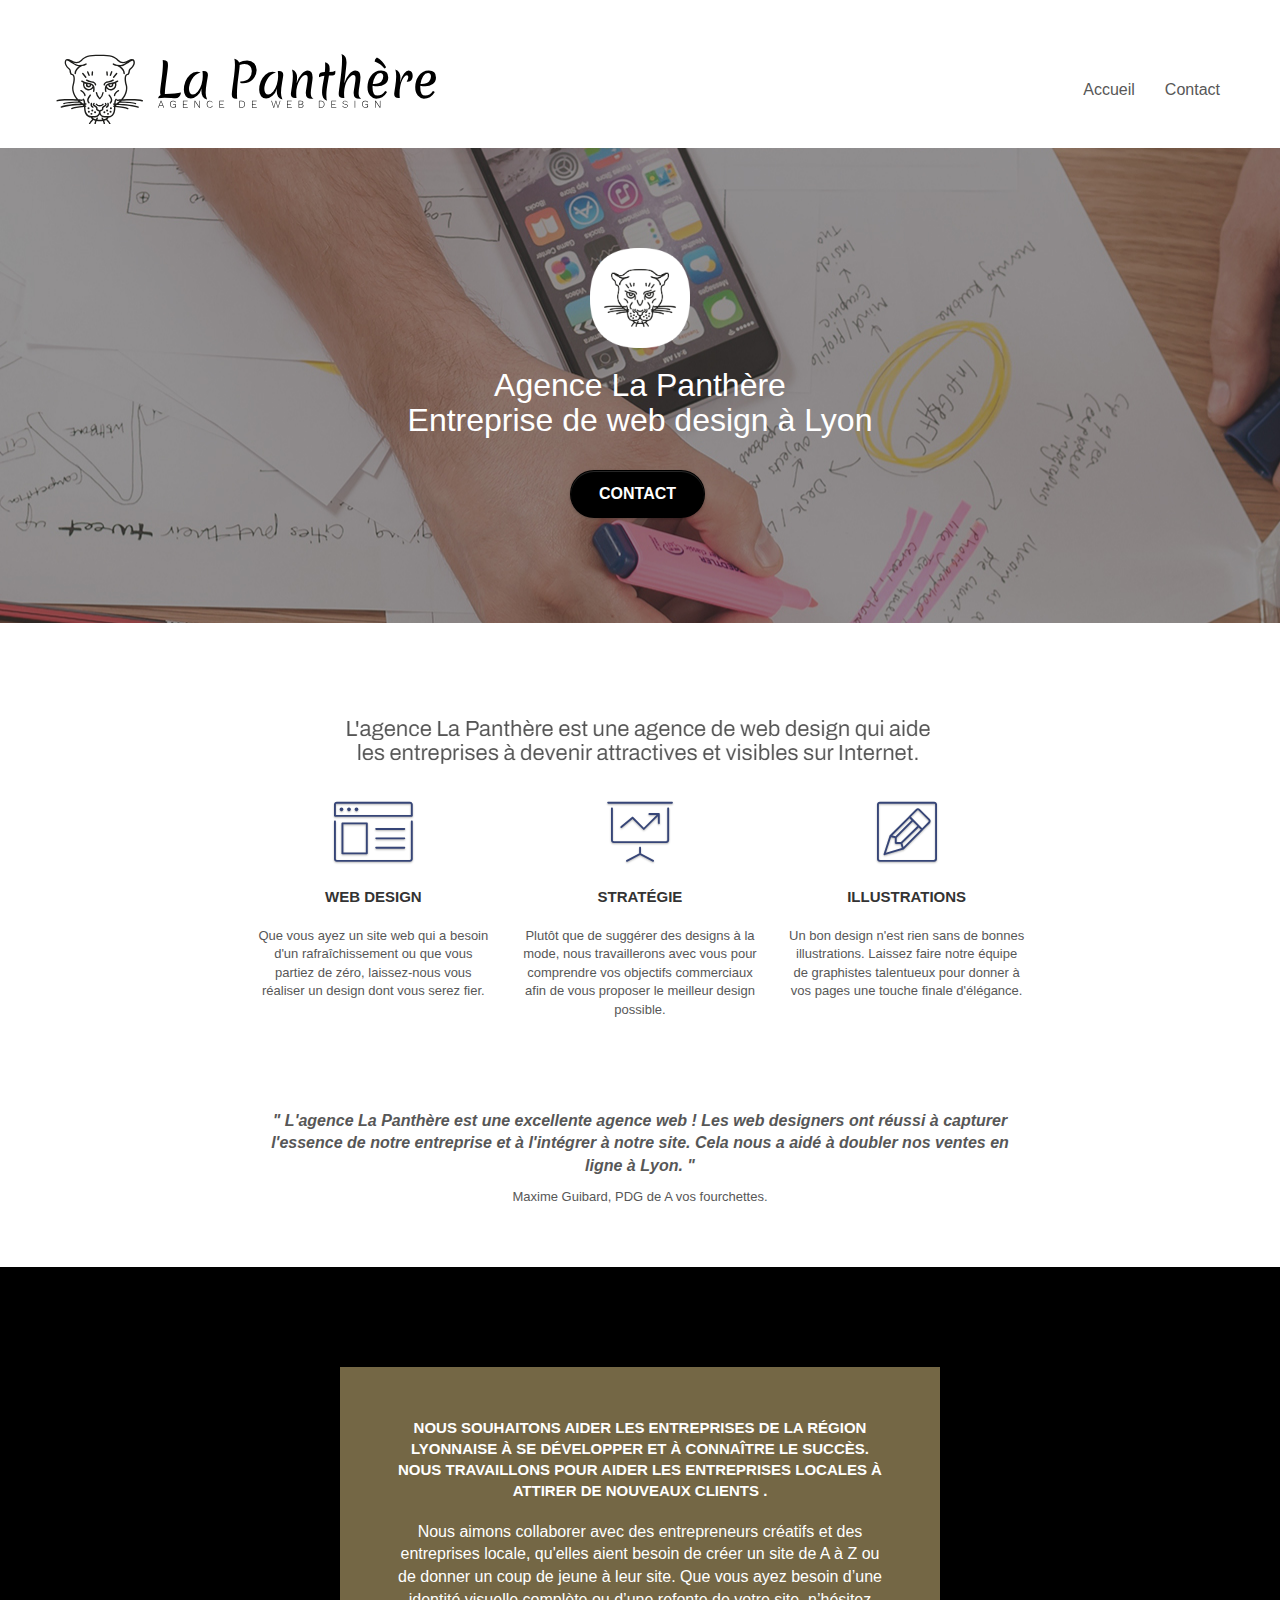
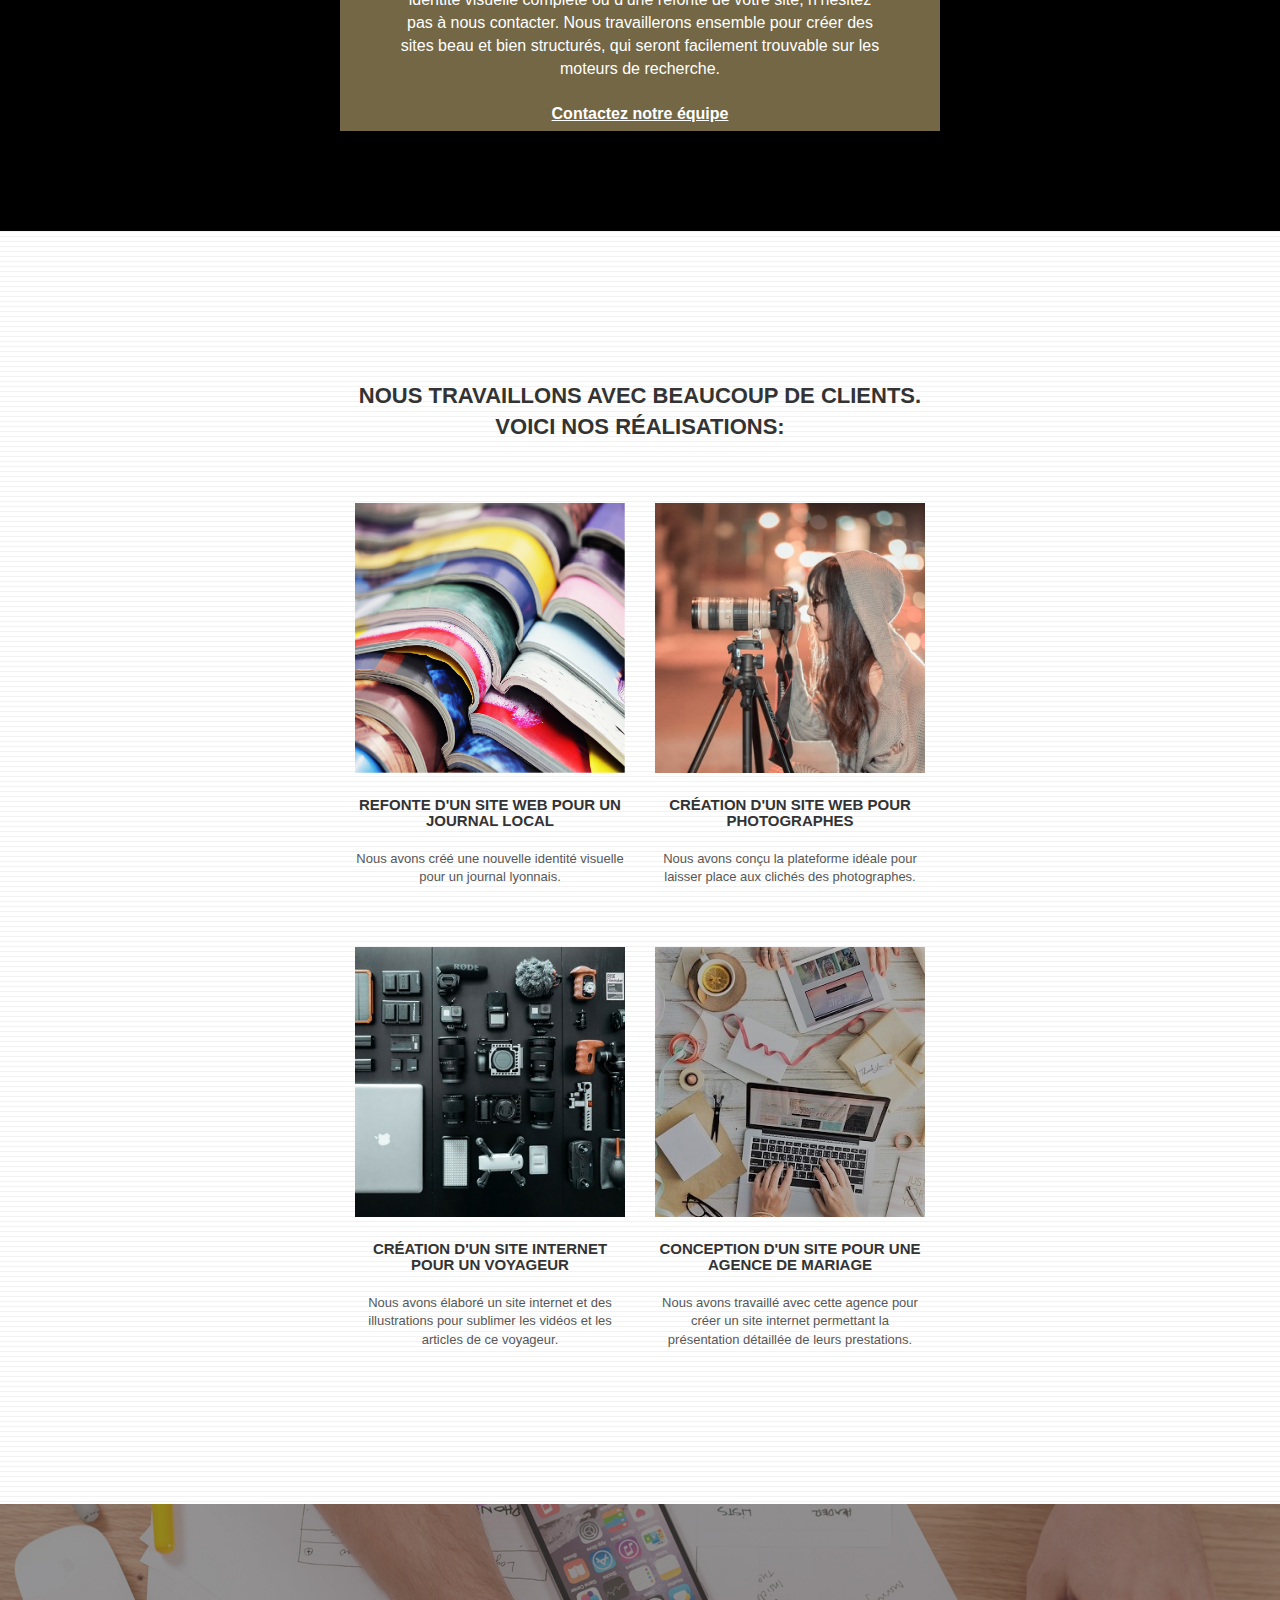
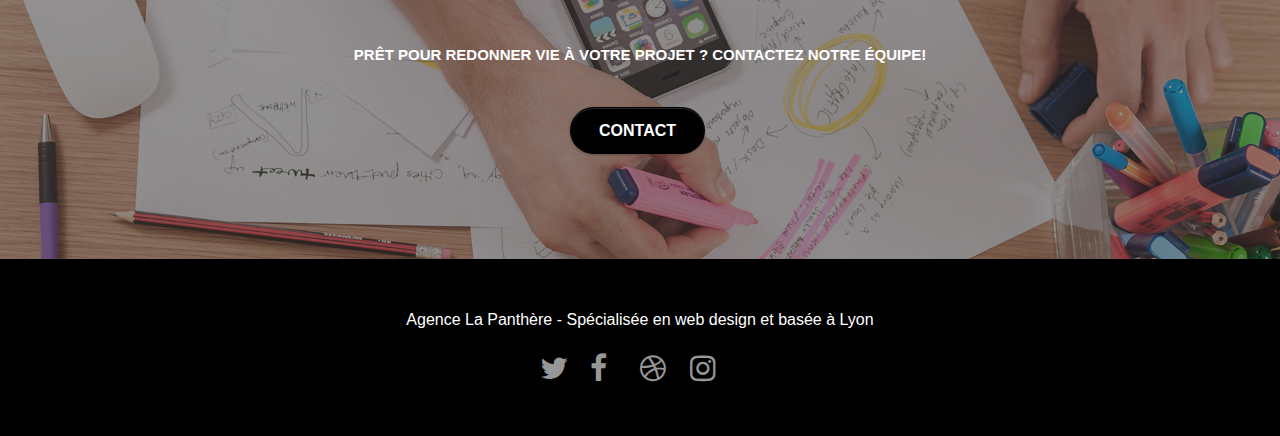
==== commit 45087500: "menu page contact" ====
--- a/index.html
+++ b/index.html
@@ -30,6 +30,7 @@
       <header class="bloc bgc-white l-bloc" id="bloc-0">
         <div class="container bloc-sm">
           <nav class="navbar row">
+			
             <div class="navbar-header">
               <a class="navbar-brand" href="index.html"
                 ><img src="img/agence-la-panthere-monochrome.svg" alt=" logo de l'agence web design La Panthere situéé à Lyon" height="40"
@@ -46,7 +47,8 @@
                 </li>
               </ul>
             </div>
-          </nav>
+          
+		</nav>
         </div>
       </header>
     </div>
--- a/style.css
+++ b/style.css
@@ -9,8 +9,10 @@
 
 a,
 button {
-  transition: all 0.3s ease-in-out;
-  outline: none !important;
+  /* transition: all 0.3s ease-in-out;
+  outline: none !important; */
+  text-decoration: none;
+  color:black;
 }
 
 a:hover {
@@ -311,28 +313,23 @@
 }
 
 .navbar .nav {
+  display: flex;
   padding-top: 35px;
   margin-right: -16px;
   float: right;
   z-index: 1;
 }
 
-.contact a {
-  text-decoration: none;
-  margin-right: 150px;
-  margin-top: -19px;
-}
-
 .nav > li {
   display: flex;
-  float: left;
+  /* float: left; */
   margin-top: -34px;
   font-size: 16px;
 }
 
-.fa-arrow-rotate-left {
+/* .fa-arrow-rotate-left {
   color: black;
-}
+} */
 
 .navbar-nav .open .dropdown-menu > li > a {
   text-align: inherit;
@@ -382,6 +379,10 @@
 
 .hero-bloc-text {
   font-size: 38px;
+}
+
+.contact  {
+  margin: 50px 150px 50px -100px;
 }
 
 .formulaire {
@@ -511,6 +512,7 @@
 
 button {
   outline: none !important;
+  display: none;
 }
 
 .btn-rd {
@@ -754,6 +756,7 @@
   display: flex;
   max-width: 400px;
   margin: 2em auto;
+  margin-bottom: 5px;
   gap: 6rem;
   text-decoration: none;
 }
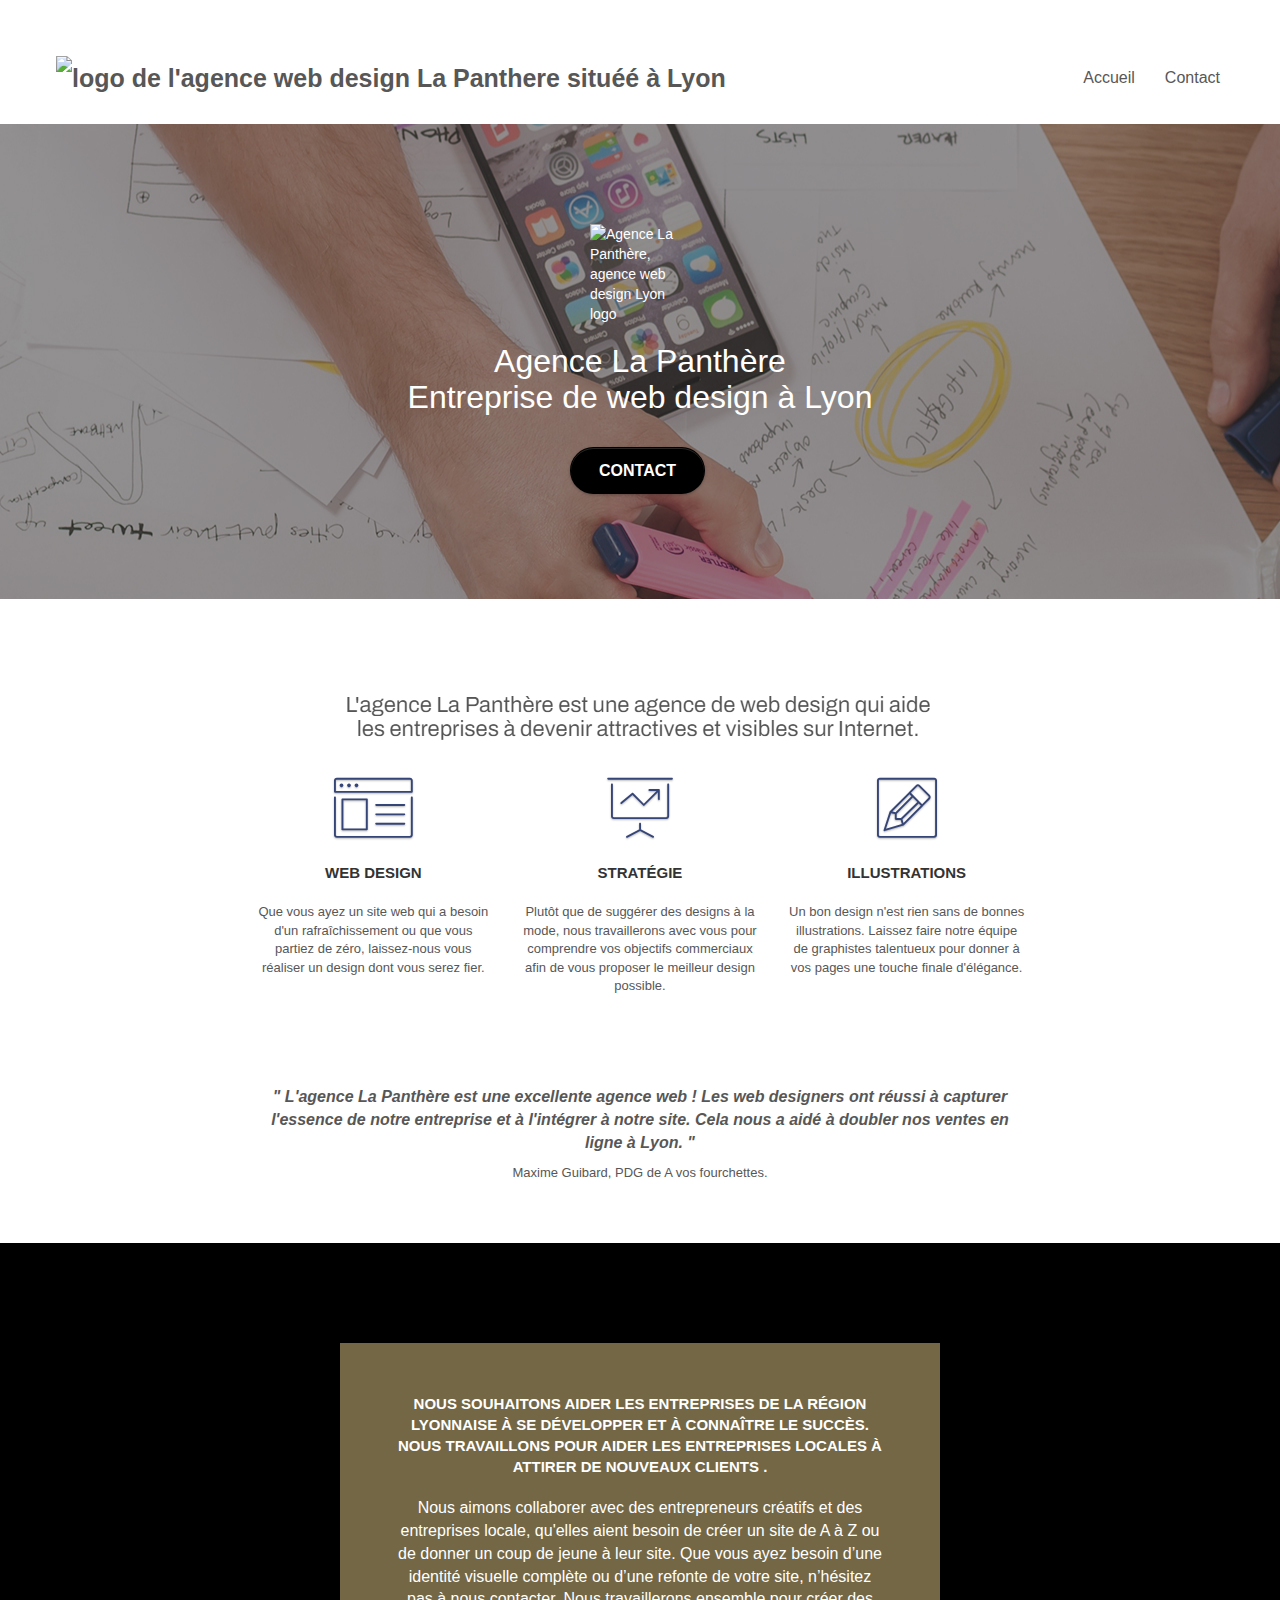
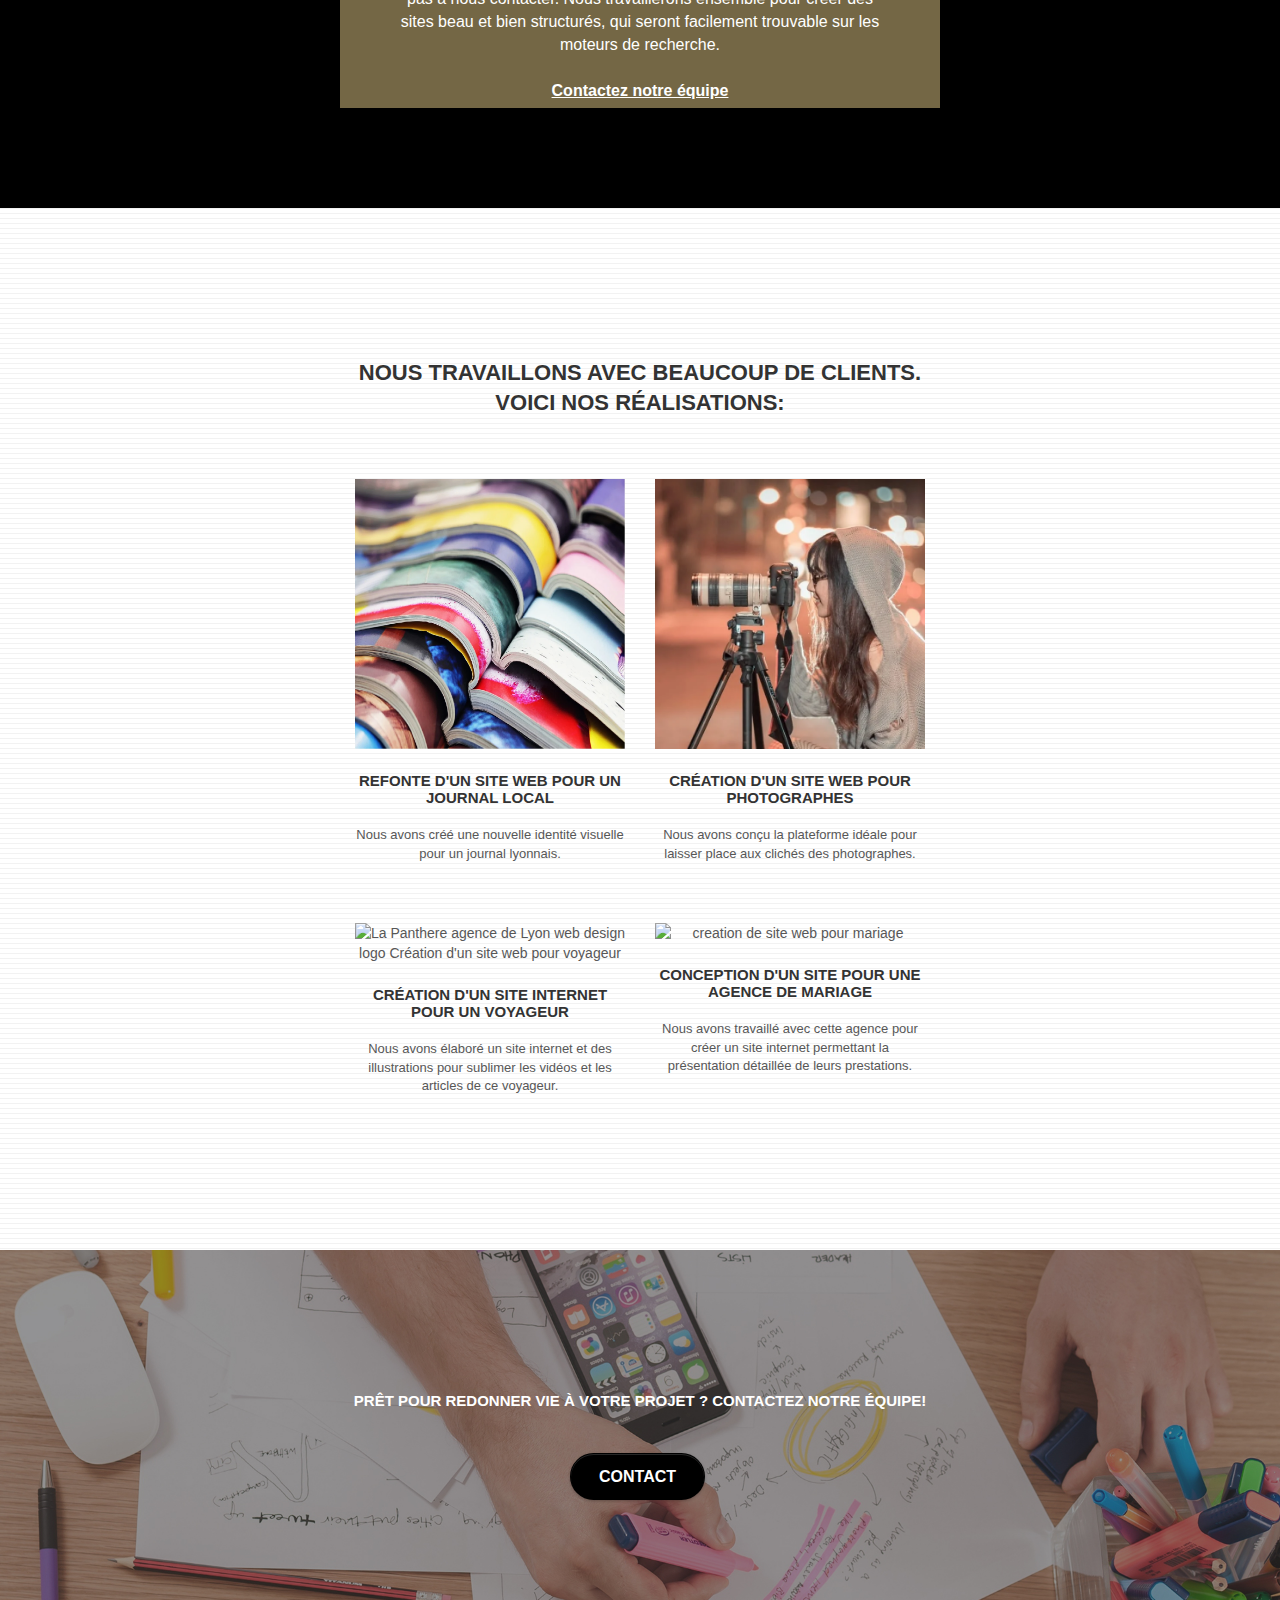
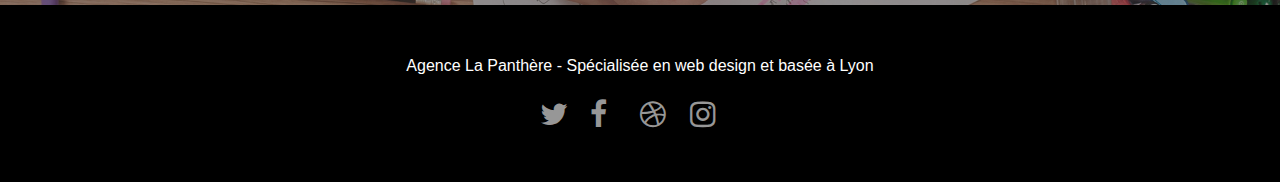
==== commit f64ba510: "images convertis en webp" ====
--- a/index.html
+++ b/index.html
@@ -33,7 +33,7 @@
 			
             <div class="navbar-header">
               <a class="navbar-brand" href="index.html"
-                ><img src="img/agence-la-panthere-monochrome.svg" alt=" logo de l'agence web design La Panthere situéé à Lyon" height="40"
+                ><img src="img/agence-la-panthere-monochrome.webp" alt=" logo de l'agence web design La Panthere situéé à Lyon" height="40"
               /></a>
             </div>
 
@@ -59,7 +59,7 @@
       <div class="container bloc-lg">
         <div class="row tight-width-whitespace">
           <div class="col-sm-12">
-            <img src="img/logo.png" class="center-block image-resize-mode" width="100" alt="Agence La Panthère, agence web design Lyon logo" />
+            <img src="img/logo.webp" class="center-block image-resize-mode" width="100" alt="Agence La Panthère, agence web design Lyon logo" />
             <h1 class="text-center hero-bloc-text tc-white">
               Agence La Panthère <br />
               Entreprise de web design à Lyon
@@ -166,11 +166,11 @@
           <div class="col-sm-6">
             <a
               href="#"
-              data-lightbox="img/1.jpg"
+              data-lightbox="img/1.webp"
               data-gallery-id="gallery-1"
               data-caption="Refonte d'un site web pour un journal local"
               data-frame="snapshot-lb"
-              ><img src="img/1.jpg" alt="LaPanthere agence web design logo site web journal" class="img-responsive portfolio-thumb"
+              ><img src="img/1.webp" alt="LaPanthere agence web design logo site web journal" class="img-responsive portfolio-thumb"
             /></a>
             <h3 class="mg-md text-center">Refonte d'un site web pour un journal local</h3>
             <p class="text-center">Nous avons créé une nouvelle identité visuelle pour un journal lyonnais.</p>
@@ -178,12 +178,12 @@
           <div class="col-sm-6">
             <a
               href="#"
-              data-lightbox="img/2.jpg"
+              data-lightbox="img/2.webp"
               data-gallery-id="gallery-1"
               data-caption="Création d'un site web pour photographes"
               data-frame="snapshot-lb"
               ><img
-                src="img/2.jpg"
+                src="img/2.webp"
                 class="img-responsive portfolio-thumb"
                 alt="paris web design logo agence web meilleure agence, Création d'un site web pour photographes"
             /></a>
@@ -195,12 +195,12 @@
           <div class="col-sm-6">
             <a
               href="#"
-              data-lightbox="img/3.bmp"
+              data-lightbox="img/3.webp"
               data-gallery-id="gallery-1"
               data-caption="Création d'un site internet pour un voyageur"
               data-frame="snapshot-lb"
               ><img
-                src="img/3.bmp"
+                src="img/3.webp"
                 class="img-responsive portfolio-thumb"
                 alt="La Panthere agence de Lyon web design logo Création d'un site web pour voyageur"
             /></a>
@@ -212,11 +212,11 @@
           <div class="col-sm-6">
             <a
               href="#"
-              data-lightbox="img/4.bmp"
+              data-lightbox="img/4.webp"
               data-gallery-id="gallery-1"
               data-caption="Conception d'un site pour une agence de mariage"
               data-frame="snapshot-lb"
-              ><img src="img/4.bmp" class="img-responsive portfolio-thumb" alt="creation de site web pour mariage"
+              ><img src="img/4.webp" class="img-responsive portfolio-thumb" alt="creation de site web pour mariage"
             /></a>
             <h3 class="mg-md text-center">Conception d'un site pour une agence de mariage</h3>
             <p class="text-center">
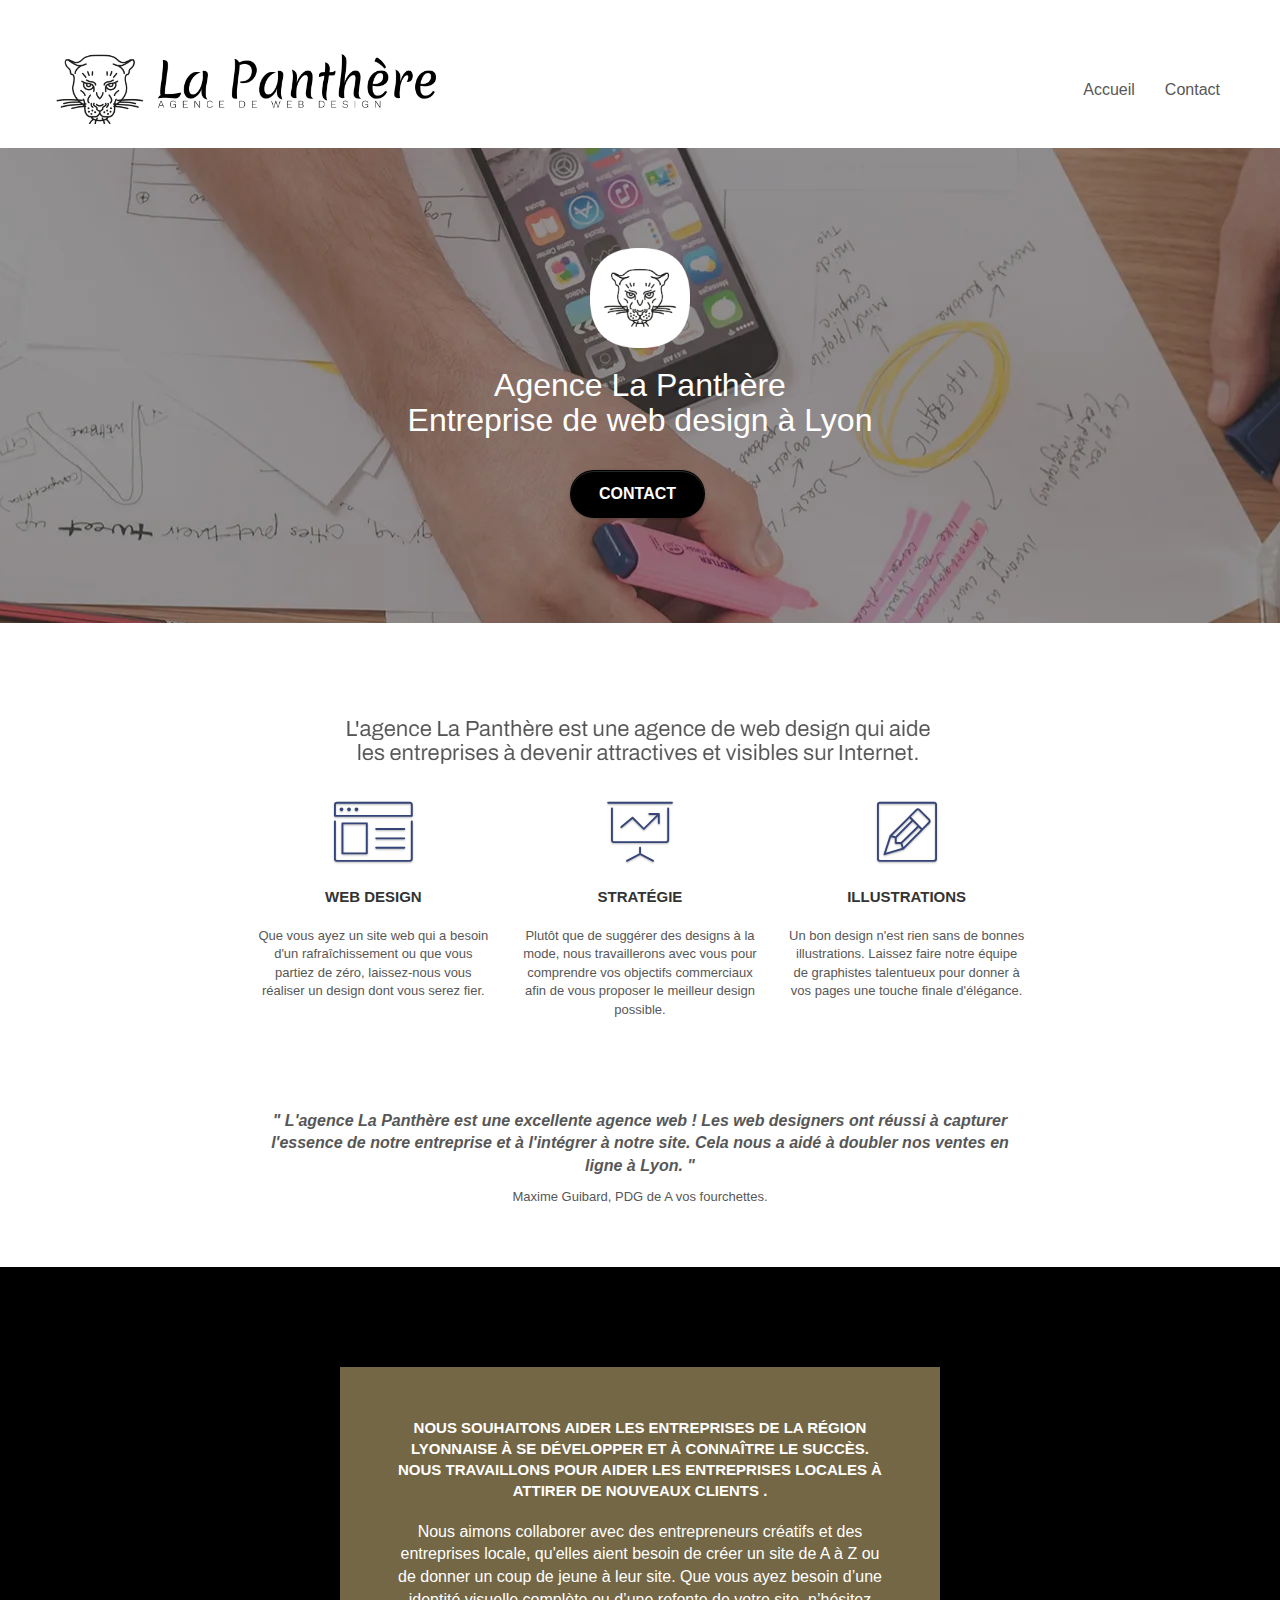
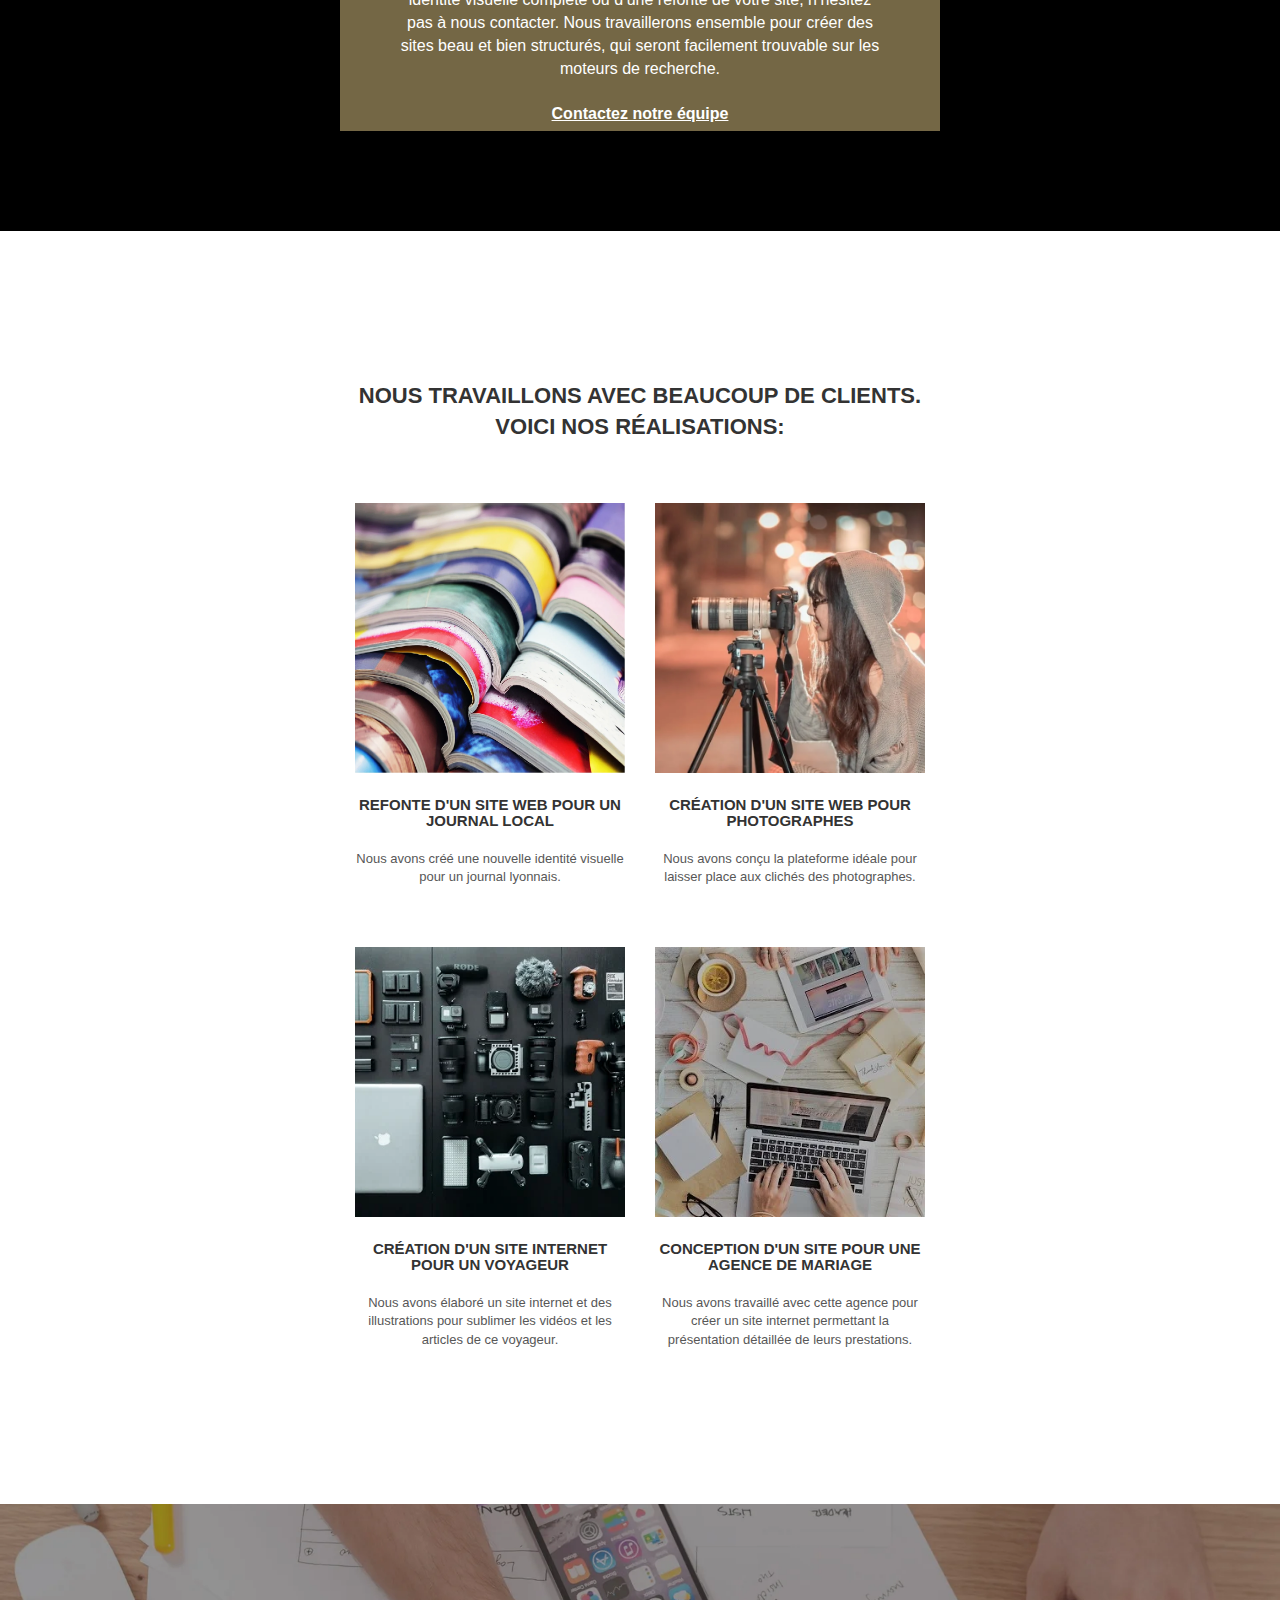
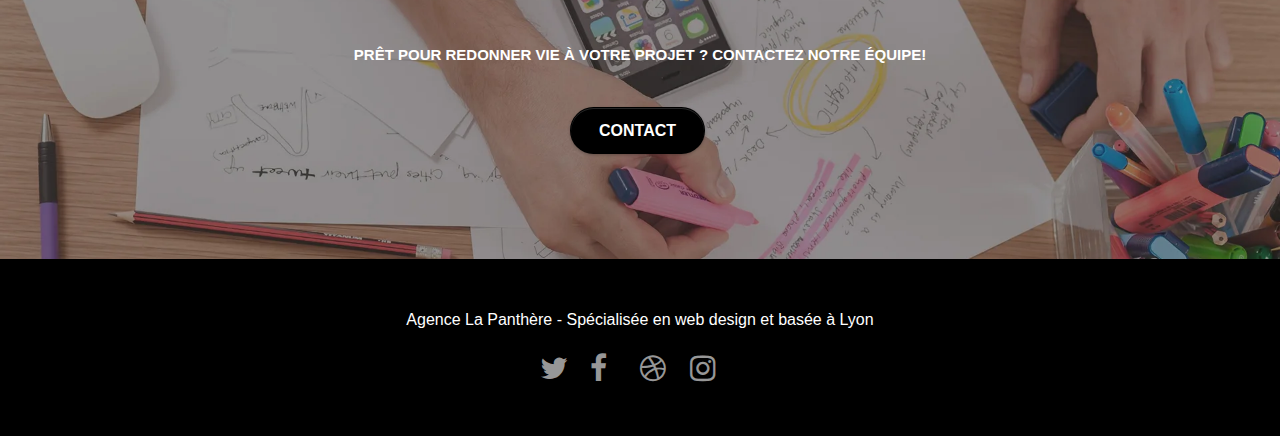
==== commit 2c817781: "format images" ====
--- a/index.html
+++ b/index.html
@@ -30,7 +30,6 @@
       <header class="bloc bgc-white l-bloc" id="bloc-0">
         <div class="container bloc-sm">
           <nav class="navbar row">
-			
             <div class="navbar-header">
               <a class="navbar-brand" href="index.html"
                 ><img src="img/agence-la-panthere-monochrome.webp" alt=" logo de l'agence web design La Panthere situéé à Lyon" height="40"
@@ -47,8 +46,7 @@
                 </li>
               </ul>
             </div>
-          
-		</nav>
+          </nav>
         </div>
       </header>
     </div>
--- a/style.css
+++ b/style.css
@@ -884,11 +884,11 @@
 }
 
 .bg-banniere {
-  background-image: url("img/agence-la-panthere.jpg");
+  background-image: url("img/agence-la-panthere.webp");
 }
 
 .bg-presentation {
-  background-image: url("img/image-de-presentation.bmp");
+  background-image: url("img/image-de-presentation.webp");
 }
 
 @media (max-width: 1024px) {
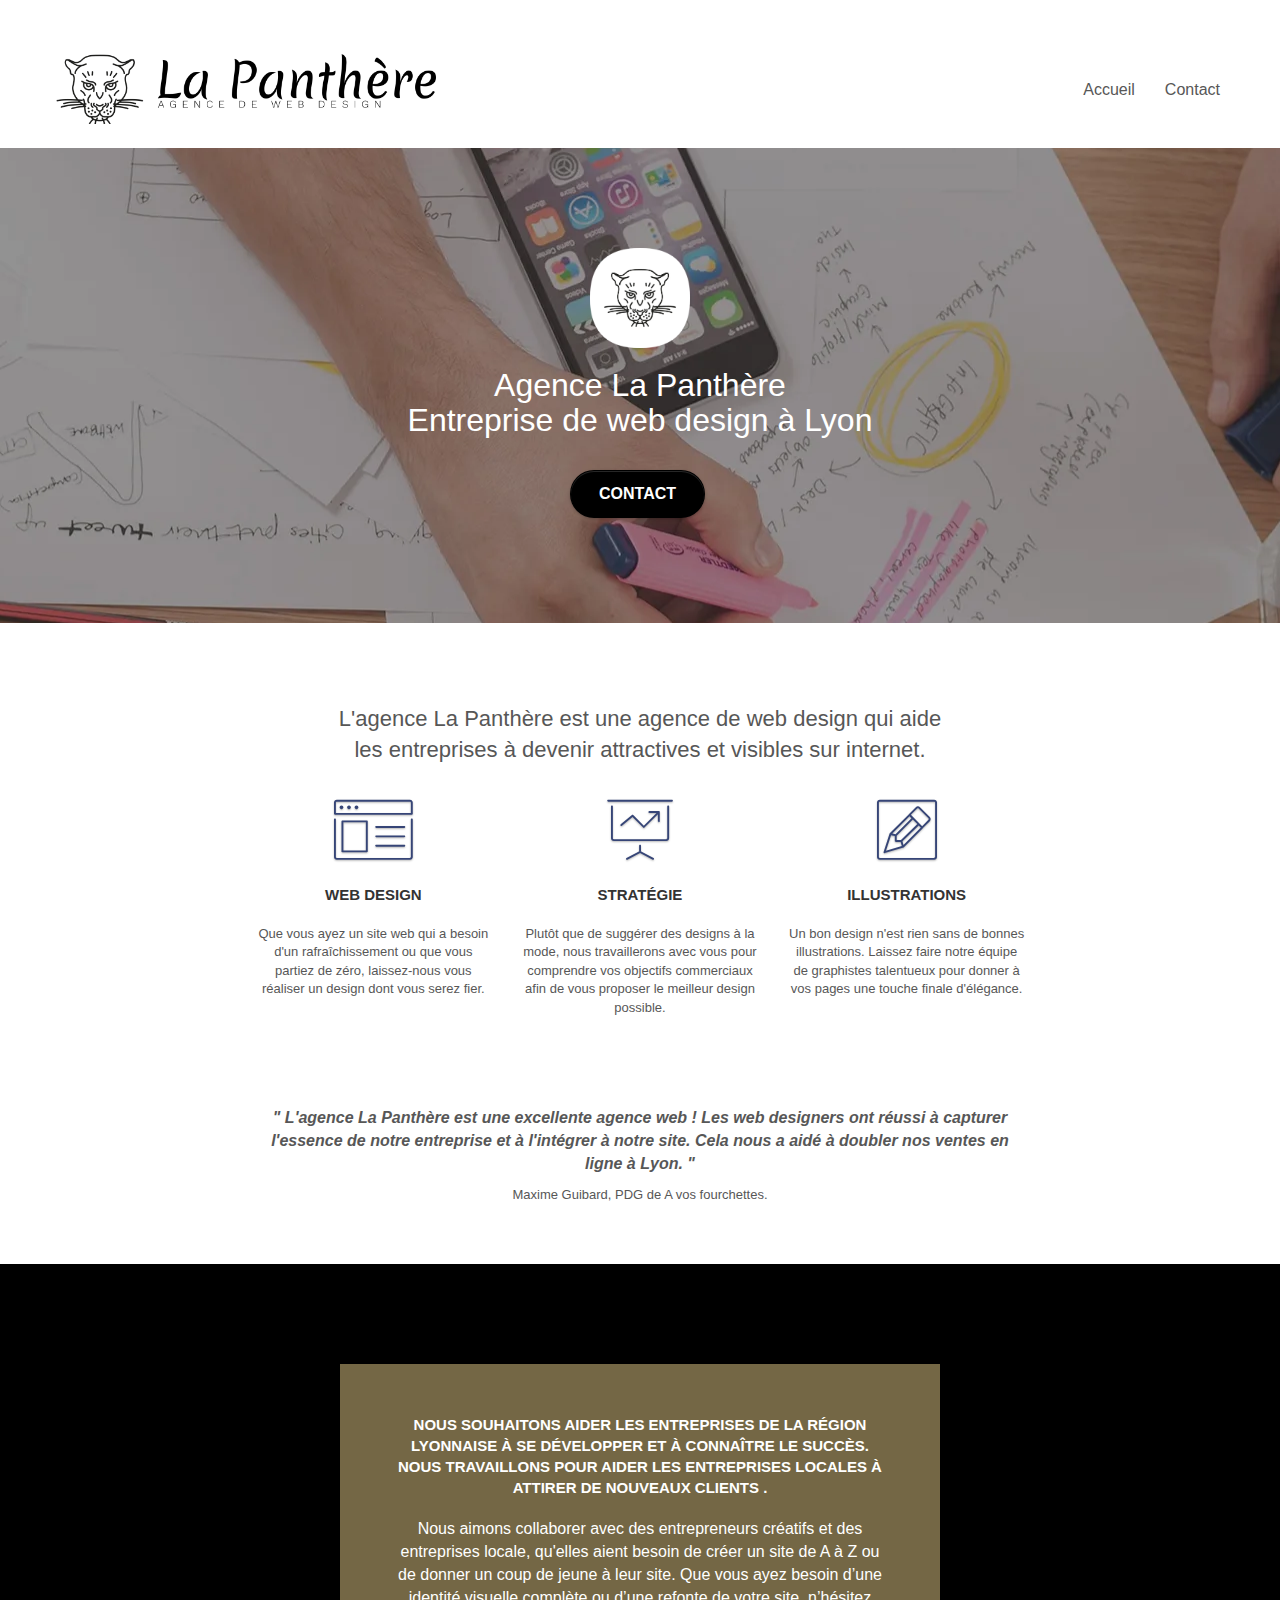
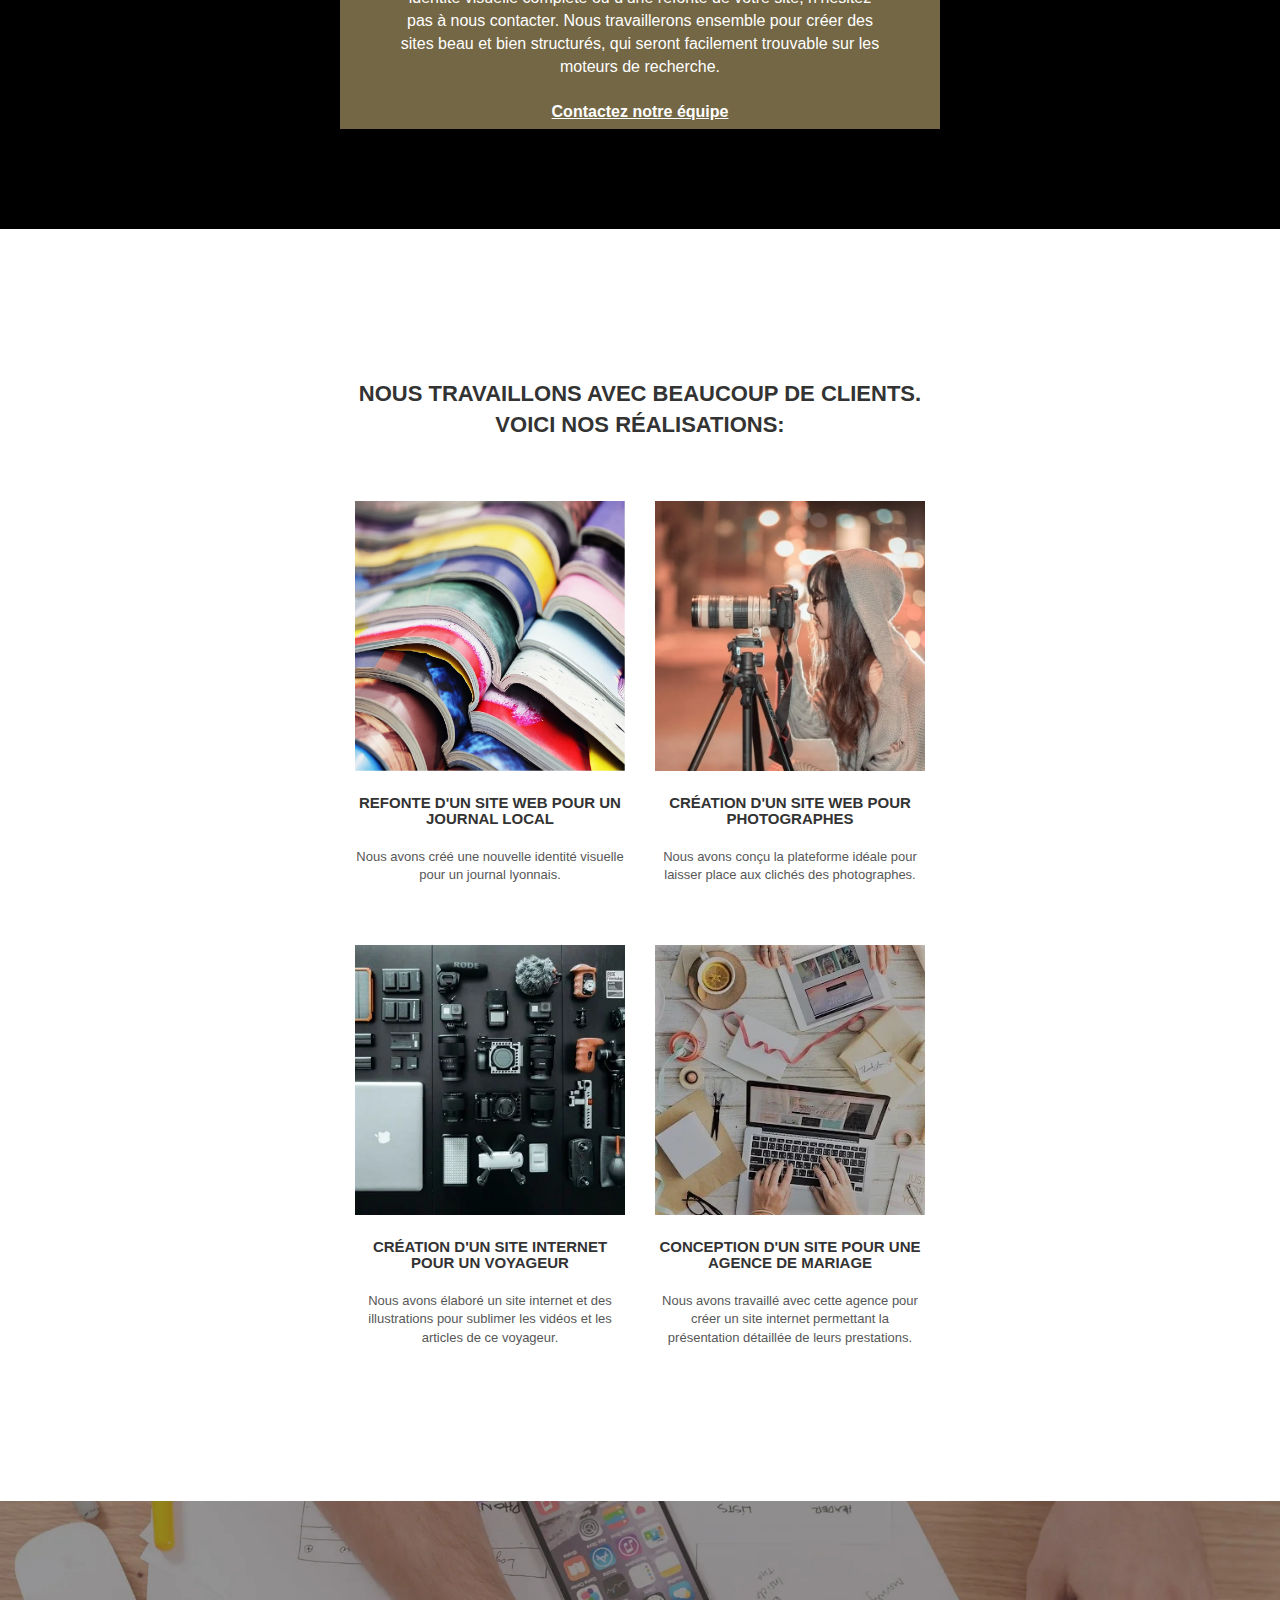
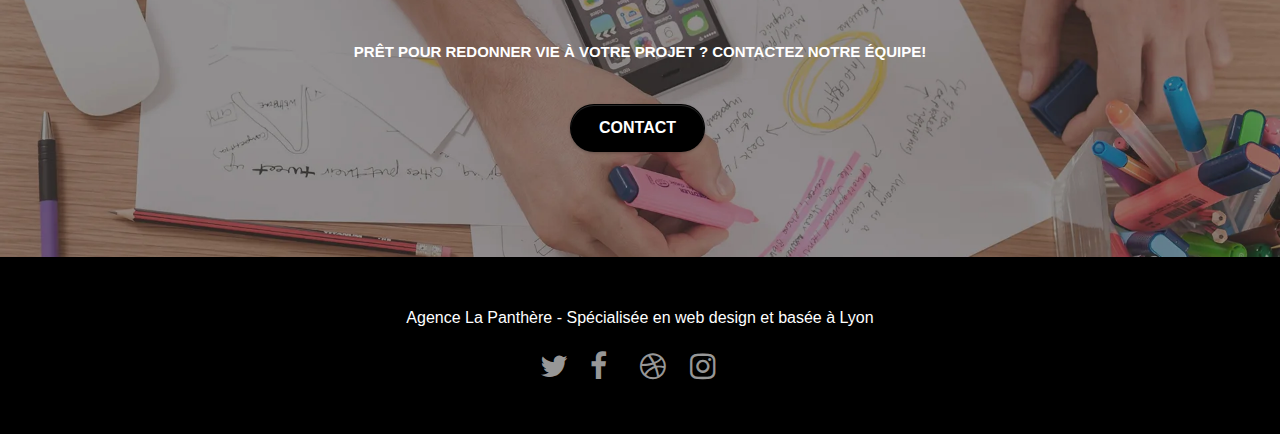
==== commit 19cdfbce: "suppression image html 79" ====
--- a/index.html
+++ b/index.html
@@ -76,7 +76,7 @@
       <div class="container bloc-md">
         <div class="row">
           <div class="col-sm-12 text-center">
-            <img alt="agence la Panthere web design, Lyon, stratégie web" src="img/title.png" />
+			<p class="agence">L'agence La Panthère est une agence de web design qui aide <br> les entreprises à devenir attractives et visibles sur internet.</p>
           </div>
         </div>
         <div class="row voffset-lg med-width-whitespace">
--- a/style.css
+++ b/style.css
@@ -411,6 +411,10 @@
   display: none;
 }
 
+.agence {
+  font-size: 22px;
+}
+
 @media (min-width: 768px) {
   .site-navigation {
     position: absolute;
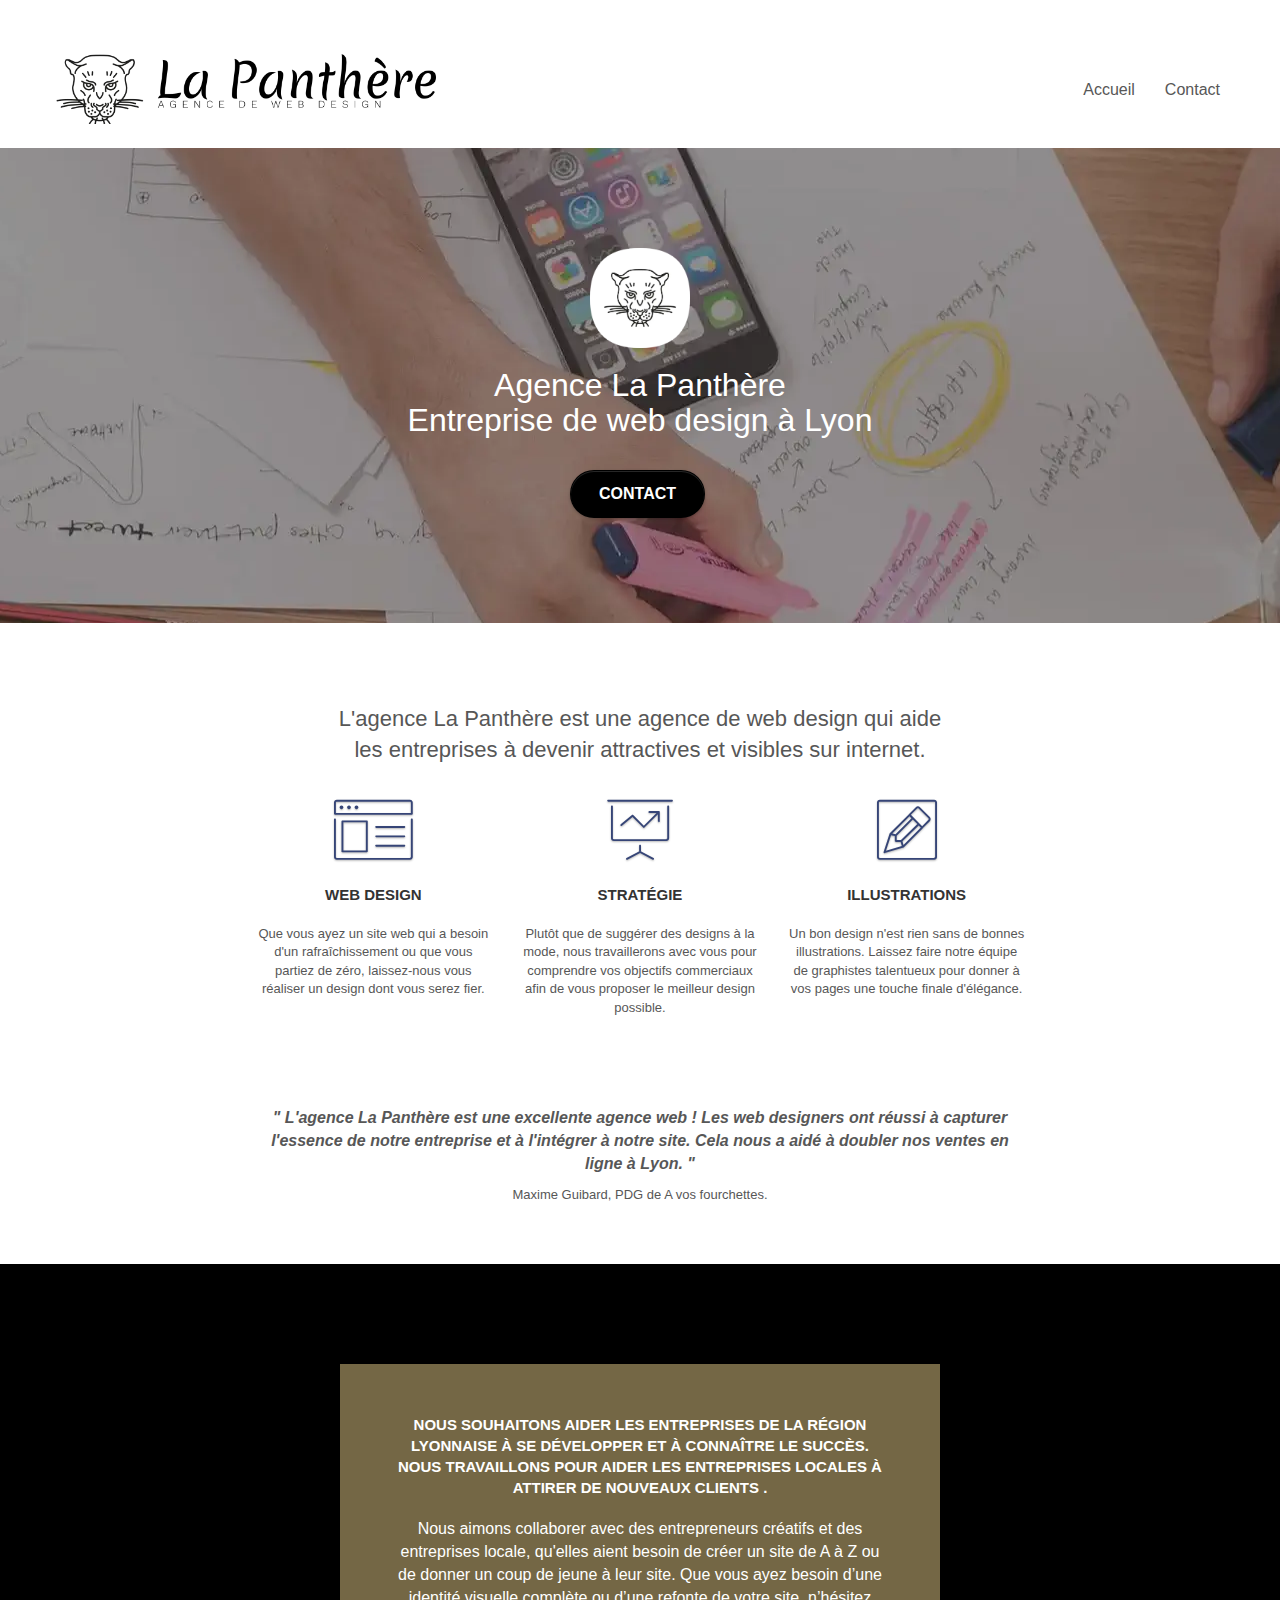
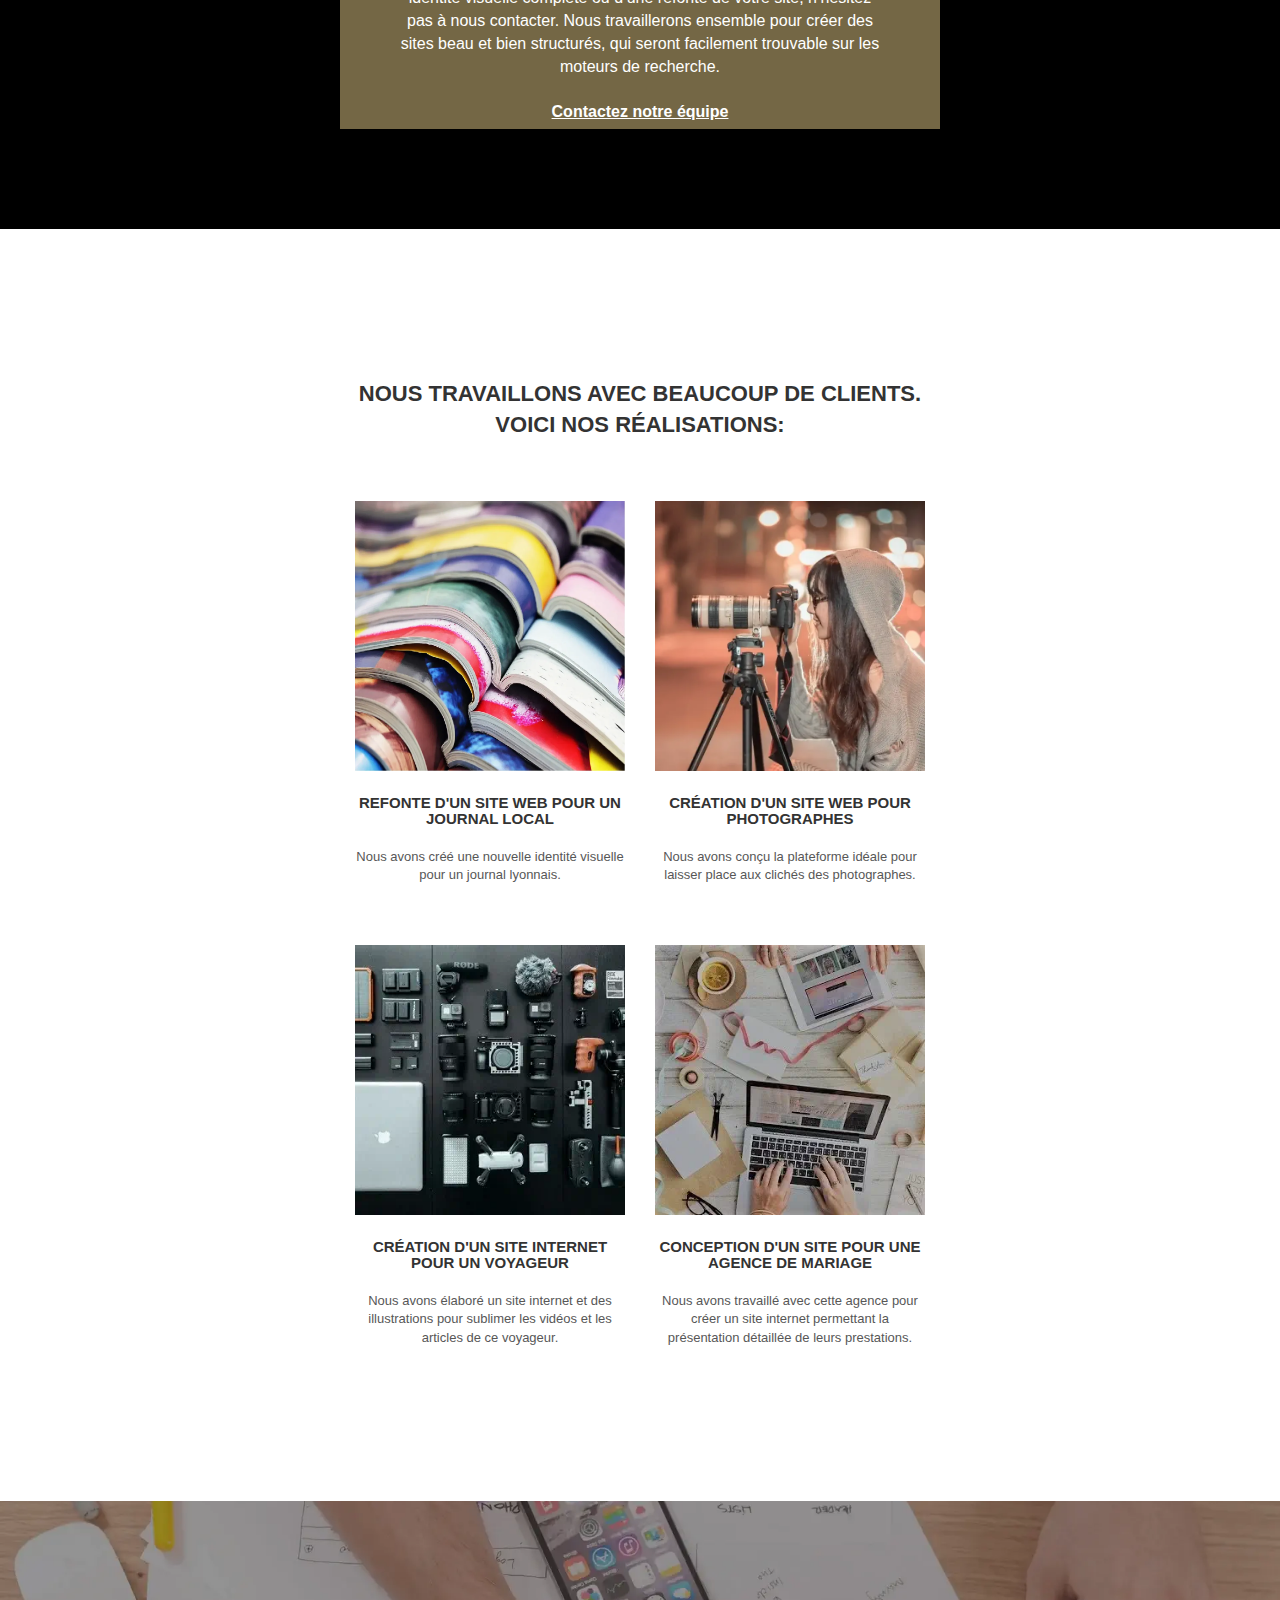
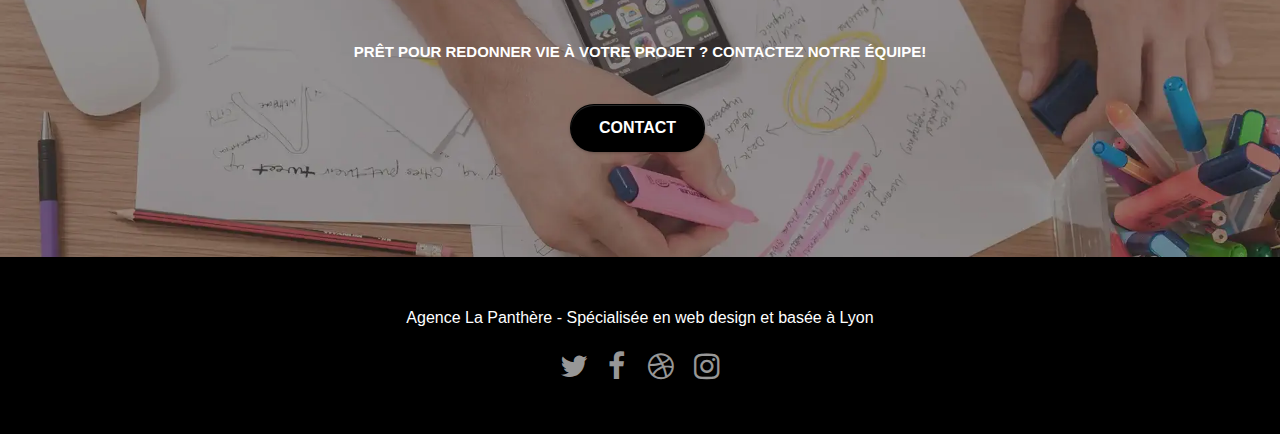
==== commit f331aca7: "apparence visible du button menu" ====
--- a/index.html
+++ b/index.html
@@ -1,7 +1,8 @@
 <!DOCTYPE html>
 <html lang="fr">
   <head>
-    <meta charset="utf-8" />
+    <title>La Panthère, meilleure agence de web design à Lyon</title>
+    <meta charset="utf-8" /> 
     <meta name="viewport" content="width=device-width, initial-scale=1.0, viewport-fit=cover" />
     <link rel="shortcut icon" type="image/png" href="favicon.jpg" />
     <link rel="stylesheet" type="text/css" href="./css/bootstrap.css" />
@@ -15,7 +16,6 @@
     <script src="./js/jquery.touchSwipe.js" defer></script>
     <script src="./js/gmaps.js"></script>
 
-    <title>La Panthère</title>
 
     <!-- Analytics -->
 
@@ -34,6 +34,13 @@
               <a class="navbar-brand" href="index.html"
                 ><img src="img/agence-la-panthere-monochrome.webp" alt=" logo de l'agence web design La Panthere situéé à Lyon" height="40"
               /></a>
+
+              <button id="nav-toggle" type="button" class="ui-navbar-toggle navbar-toggle" data-toggle="collapse" data-target=".navbar-1">
+                <span class="sr-only">Toggle navigation</span>
+                <span class="icon-bar"></span>
+                <span class="icon-bar"></span>
+                <span class="icon-bar"></span>              
+              </button>
             </div>
 
             <div class="collapse navbar-collapse navbar-1 special-dropdown-nav">
--- a/style.css
+++ b/style.css
@@ -250,7 +250,8 @@
 }
 
 .l-bloc .navbar-toggle .icon-bar {
-  color: rgba(0, 0, 0, 0.6);
+  background-color: rgba(0, 0, 0, 0.6);
+  width: 26px;
 }
 
 .d-bloc .panel .btn-wire,
@@ -516,7 +517,6 @@
 
 button {
   outline: none !important;
-  display: none;
 }
 
 .btn-rd {
@@ -751,9 +751,10 @@
 }
 
 .social {
-  display: block;
+  display: flex;
   max-width: 200px;
   margin: 2em auto;
+  gap: 2rem;
 }
 
 .social2 {
@@ -922,6 +923,8 @@
   }
 }
 
+
+
 @media only screen and (min-device-width: 768px) and (max-device-width: 1024px) and (orientation: landscape) {
   .b-parallax {
     background-attachment: scroll;
@@ -961,7 +964,27 @@
     padding-left: constant(safe-area-inset-left);
     padding-right: constant(safe-area-inset-right);
   }
-}
+
+  .contact {
+    margin-top: 50px;
+    margin-right: 0px;
+    margin-left: -65px;
+  } 
+
+  .ville-lyon {
+    display: none
+  }
+
+  .lyon {
+    display: none;
+  }
+
+  .form-control{
+    width: 90%}
+  }
+}
+
+
 
 @media (max-width: 767px) {
   .page-container {
@@ -983,6 +1006,7 @@
     background-attachment: scroll;
   }
   .navbar .nav {
+    display:none;
     padding-top: 0;
     border-top: 1px solid rgba(0, 0, 0, 0.2);
     float: none !important;
@@ -1038,7 +1062,9 @@
   .navbar-brand img {
     max-height: 40px;
     width: auto;
-  }
+    margin-top: 40px;
+  }
+
   .nav-invert .navbar-header {
     float: none;
     width: 100%;
@@ -1058,8 +1084,7 @@
   }
   .bloc-sm,
   .bloc-md {
-    padding-left: 0;
-    padding-right: 0;
+   margin: -30px 0 5px;
   }
   .bloc-tile-2 .container,
   .bloc-tile-3 .container,
@@ -1100,7 +1125,14 @@
     width: 180px;
     height: 320px;
   }
-}
+
+  .text-design {
+    display:flex;
+    text-align: center;
+    font-size: 20px;
+  }
+
+
 
 @media (max-width: 400px) {
   .bloc {
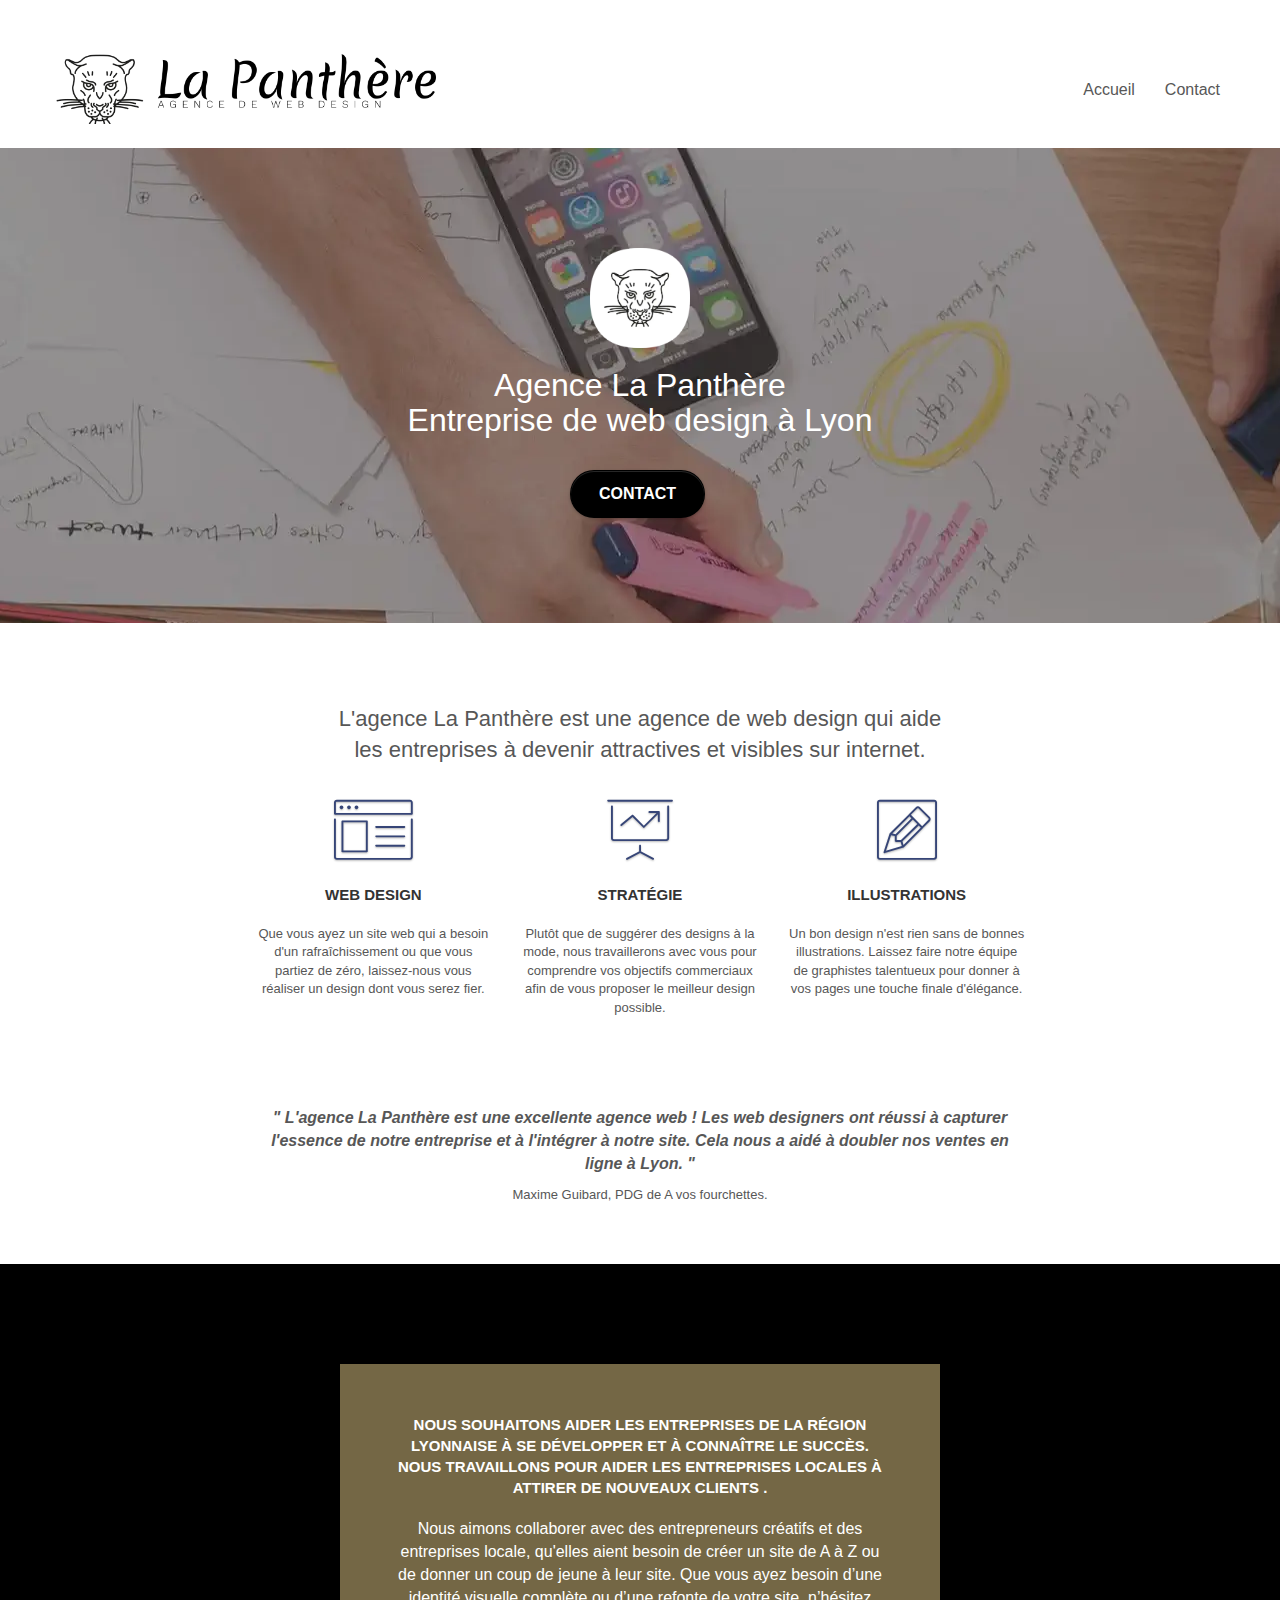
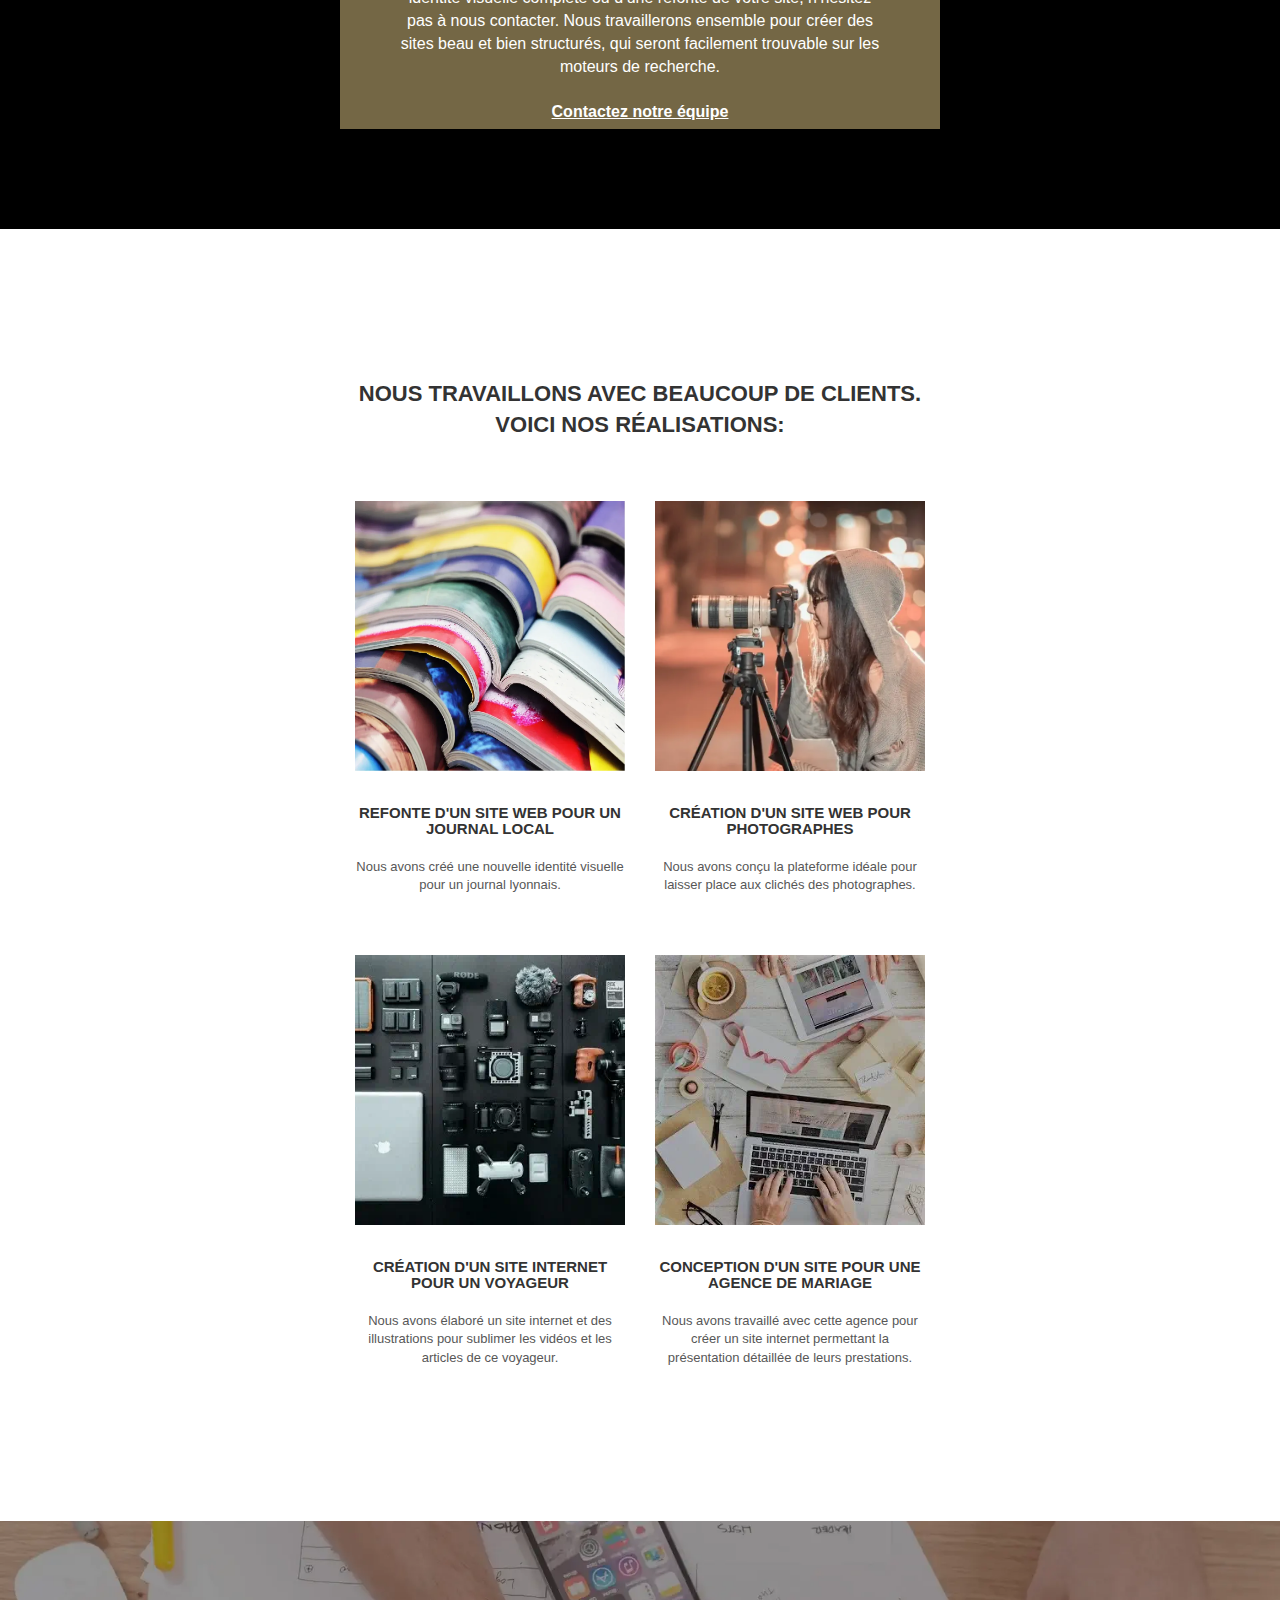
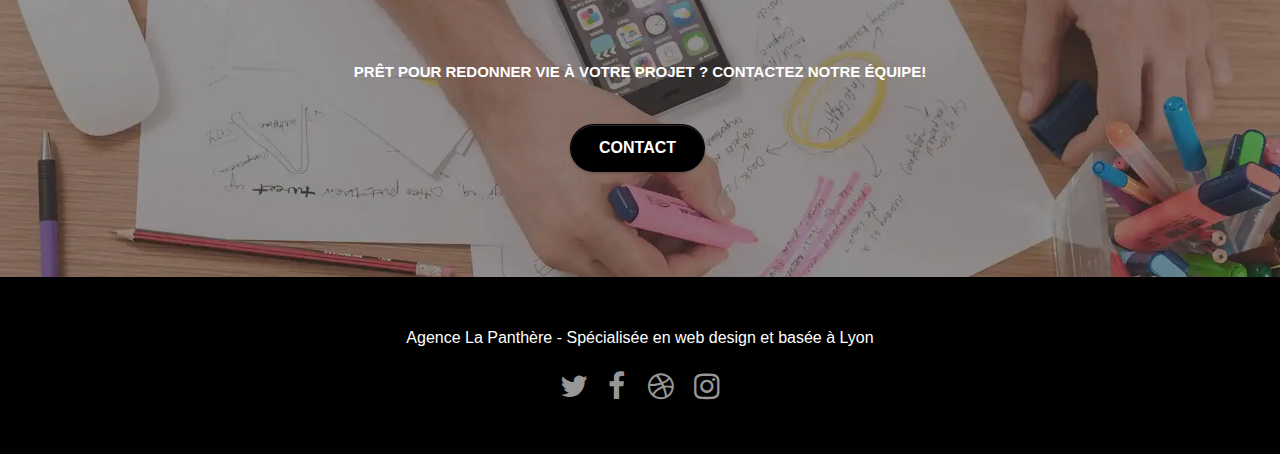
==== commit 79076e83: "rectifications" ====
--- a/index.html
+++ b/index.html
@@ -2,7 +2,7 @@
 <html lang="fr">
   <head>
     <title>La Panthère, meilleure agence de web design à Lyon</title>
-    <meta charset="utf-8" /> 
+    <meta charset="utf-8" />
     <meta name="viewport" content="width=device-width, initial-scale=1.0, viewport-fit=cover" />
     <link rel="shortcut icon" type="image/png" href="favicon.jpg" />
     <link rel="stylesheet" type="text/css" href="./css/bootstrap.css" />
@@ -15,7 +15,6 @@
     <script src="./js/blocs.js"></script>
     <script src="./js/jquery.touchSwipe.js" defer></script>
     <script src="./js/gmaps.js"></script>
-
 
     <!-- Analytics -->
 
@@ -39,7 +38,7 @@
                 <span class="sr-only">Toggle navigation</span>
                 <span class="icon-bar"></span>
                 <span class="icon-bar"></span>
-                <span class="icon-bar"></span>              
+                <span class="icon-bar"></span>
               </button>
             </div>
 
@@ -83,7 +82,10 @@
       <div class="container bloc-md">
         <div class="row">
           <div class="col-sm-12 text-center">
-			<p class="agence">L'agence La Panthère est une agence de web design qui aide <br> les entreprises à devenir attractives et visibles sur internet.</p>
+            <p class="agence">
+              L'agence La Panthère est une agence de web design qui aide <br />
+              les entreprises à devenir attractives et visibles sur internet.
+            </p>
           </div>
         </div>
         <div class="row voffset-lg med-width-whitespace">
--- a/style.css
+++ b/style.css
@@ -386,6 +386,12 @@
   margin: 50px 150px 50px -100px;
 }
 
+ ul .contact  {
+  margin-top: 10px;
+  margin-left: 5px;
+  margin-right: 0px;
+}
+
 .formulaire {
   text-align: center;
   font-size: 22px;
@@ -398,7 +404,7 @@
 
 .ville-lyon {
   height: 100%;
-  width: 130%;
+  width: 160%;
   object-fit: cover;
 }
 
@@ -414,6 +420,10 @@
 
 .agence {
   font-size: 22px;
+}
+
+.formule {
+  width: 100%;
 }
 
 @media (min-width: 768px) {
@@ -424,26 +434,32 @@
     transform: translate(0, -50%);
     -webkit-transform: translateY(-50%);
   }
+
   .nav > li .dropdown-menu a,
   .nav > li .dropdown-menu a:hover {
     color: #484848;
   }
+
   .nav-invert .site-navigation {
     left: 0;
     right: 0;
   }
+
   .nav-center {
     text-align: center;
   }
+
   .nav-center .navbar-header {
     width: 100%;
   }
+
   .nav-center .navbar-header,
   .nav-center .navbar-brand,
   .nav-center .nav > li {
     float: none;
     display: inline-block;
   }
+
   .nav-center .site-navigation {
     position: relative;
     width: 100%;
@@ -451,6 +467,7 @@
     margin-right: 0px;
     margin-top: 20px;
   }
+
   .nav-center.mini-nav .navbar-toggle {
     float: none;
     margin: 10px auto 0;
@@ -564,7 +581,7 @@
   display: flex;
   border-color: rgba(0, 0, 0, 0.1);
   box-shadow: none;
-  width: 80%;
+  width: 100%;
   padding: 10px 20px;
   margin: 10px 0 10px 0;
 }
@@ -876,7 +893,7 @@
 .coordonnées {
   text-align: center;
   font-size: 22px;
-  margin-bottom: -10px;
+  margin-bottom: 12px;
 }
 
 .icon-dark-slate-blue {
@@ -901,6 +918,7 @@
     padding-left: 20px;
     padding-right: 20px;
   }
+
   .bloc.full-width-bloc,
   .bloc-tile-2.full-width-bloc .container,
   .bloc-tile-3.full-width-bloc .container,
@@ -918,12 +936,21 @@
   .contact a {
     margin-right: 80px;
   }
+
   .nav-center.navbar .nav {
     max-width: 100%;
   }
-}
-
-
+
+  .text-design {
+    font-size: 22.5px;
+    text-align: center;
+  }
+
+  ul .contact {
+    margin-left: -25px;
+    margin-right: -60px;
+  }
+}
 
 @media only screen and (min-device-width: 768px) and (max-device-width: 1024px) and (orientation: landscape) {
   .b-parallax {
@@ -941,23 +968,28 @@
   .container {
     width: 100%;
   }
+
   .b-parallax {
     background-attachment: scroll;
   }
+
   .page-container,
   #hero-bloc {
     overflow-x: hidden;
     position: relative;
   }
+
   .bloc {
     padding-left: constant(safe-area-inset-left);
     padding-right: constant(safe-area-inset-right);
   }
+
   .bloc-group,
   .bloc-group .bloc {
     display: block;
     width: 100%;
   }
+
   .bloc-fill-screen .fill-bloc-top-edge,
   .bloc-fill-screen .fill-bloc-bottom-edge {
     padding: 0 20px;
@@ -979,18 +1011,17 @@
     display: none;
   }
 
-  .form-control{
-    width: 90%}
-  }
-}
-
-
+  .form-control {
+    width: 100%
+  }
+}
 
 @media (max-width: 767px) {
   .page-container {
     overflow-x: hidden;
     position: relative;
   }
+
   h1,
   h2,
   h3,
@@ -1002,25 +1033,30 @@
     padding-left: 10px !important;
     padding-right: 10px !important;
   }
+
   .b-parallax {
     background-attachment: scroll;
   }
+
   .navbar .nav {
     display:none;
     padding-top: 0;
     border-top: 1px solid rgba(0, 0, 0, 0.2);
     float: none !important;
   }
+
   .navbar.row {
     margin-left: 0;
     margin-right: 0;
   }
+
   .site-navigation {
     position: inherit;
     transform: none;
     -webkit-transform: none;
     -ms-transform: none;
   }
+
   .nav > li {
     margin-top: 0;
     border-bottom: 1px solid rgba(0, 0, 0, 0.1);
@@ -1029,9 +1065,11 @@
     padding-left: 15px;
     width: 100%;
   }
+
   .nav > li:hover {
     background: rgba(0, 0, 0, 0.08);
   }
+
   .dropdown .dropdown a .caret {
     float: none;
     margin: 5px 0 0 10px !important;
@@ -1040,52 +1078,62 @@
     border-right-color: transparent;
     border-left-color: transparent;
   }
+
   #hero-bloc .navbar .nav {
     background: rgba(0, 0, 0, 0.8);
   }
+
   #hero-bloc .navbar .nav a {
     color: rgba(255, 255, 255, 0.6);
   }
+
   .hero {
     padding: 50px 0;
   }
+
   .hero-nav {
     left: -1px;
     right: -1px;
   }
+
   .navbar-collapse {
     padding: 0;
     overflow-x: hidden;
     -webkit-box-shadow: none;
     box-shadow: none;
   }
+
   .navbar-brand img {
     max-height: 40px;
     width: auto;
-    margin-top: 40px;
   }
 
   .nav-invert .navbar-header {
     float: none;
     width: 100%;
   }
+
   .nav-invert .navbar-toggle {
     float: left;
     margin-left: 10px;
   }
+
   .bloc {
     padding-left: 0;
     padding-right: 0;
   }
+
   .bloc-xxl,
   .bloc-xl,
   .bloc-lg {
     padding: 40px 0;
   }
+
   .bloc-sm,
   .bloc-md {
-   margin: -30px 0 5px;
-  }
+   margin: 0px 0 5px;
+  }
+
   .bloc-tile-2 .container,
   .bloc-tile-3 .container,
   .bloc-tile-4 .container,
@@ -1094,33 +1142,42 @@
     padding-left: 0;
     padding-right: 0;
   }
+
   .a-block {
     padding: 0 10px;
   }
+
   .btn-dwn {
     display: none;
   }
+
   .voffset {
     margin-top: 5px;
   }
+
   .voffset-md {
     margin-top: 20px;
   }
+
   .voffset-lg {
     margin-top: 30px;
   }
+
   form {
     padding: 5px;
   }
+
   .close-lightbox {
     display: inline-block;
   }
+
   .blocsapp-device-iphone5 {
     background-size: 216px 425px;
     padding-top: 60px;
     width: 216px;
     height: 425px;
   }
+
   .blocsapp-device-iphone5 img {
     width: 180px;
     height: 320px;
@@ -1131,7 +1188,7 @@
     text-align: center;
     font-size: 20px;
   }
-
+}
 
 
 @media (max-width: 400px) {
@@ -1145,4 +1202,81 @@
   .bloc-mob-center-text {
     text-align: center;
   }
-}
+
+  .navbar-brand img {
+    height: 50px;
+}
+
+.nav > li {
+  margin-top: 0;
+  border-bottom: 1px solid rgba(0, 0, 0, .1);
+  background: rgba(0, 0, 0, .05);
+  text-align: left;
+  padding-left: 15px;
+  width: 100%;
+}
+
+.navbar .nav {
+  /* width: 100%; */
+  display: block;
+  padding-top: 0;
+  margin-right:0;
+}
+
+.bloc-lg {
+  padding: 20px 50px;
+}
+
+.agence {
+  font-size: 19px;
+}
+
+.white {
+  font-size: 12px;
+}
+
+p {
+  padding: 5px;
+}
+
+.contact{
+  margin:0;
+}
+
+.design {
+  font-size:25px;
+  color: rgb(163, 188, 241);
+  margin-top: -25px;
+}
+
+.text-design {
+  font-size: 15px;
+  text-align: center;
+  color: white;
+  margin-bottom: 10px;
+}
+
+.formulaire {
+  margin-top: 20px;
+  font-size: 17px;
+  font-weight: bold;
+}
+
+.row {
+  margin-right: 0;
+  margin-left: 0;
+}
+
+.navbar-collapse {
+  padding-right: 0;
+  padding-left: 0;
+} 
+
+.form-control {
+  width: 100%;
+}
+
+.social {
+  gap: 5rem;
+}
+}
